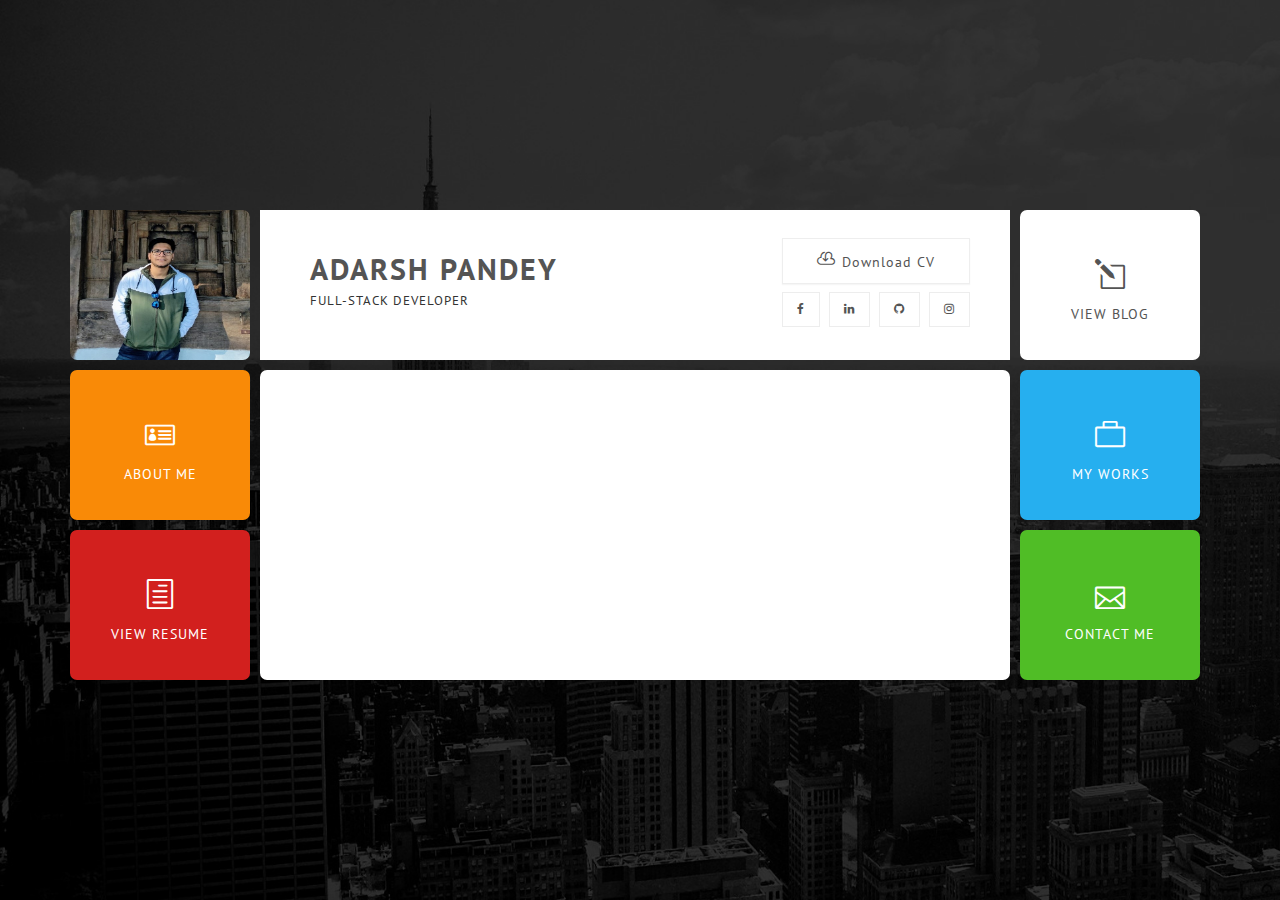
==== index.html @ b4cbb174 "Update index.html" ====
<!DOCTYPE html>
<html lang="en-US">
  <head>
    <meta charset="UTF-8" />
    <meta name="viewport" content="width=device-width, initial-scale=1.0" />
    <title>Adarsh Pandey | Full-Stack Developer</title>
    <link rel="dns-prefetch" href="https://fonts.googleapis.com/" />
    <link rel="dns-prefetch" href="https://s.w.org/" />
    <link
      rel="alternate"
      type="application/rss+xml"
      title="coderpen &raquo; Feed"
      href="feed/index.html"
    />
    <link
      rel="alternate"
      type="application/rss+xml"
      title="coderpen &raquo; Comments Feed"
      href="comments/feed/index.html"
    />
    <link
      rel="alternate"
      type="application/rss+xml"
      title="coderpen &raquo; Adarsh Pandey | Full-Stack Developer Comments Feed"
      href="home/feed/index.html"
    />
    <script type="text/javascript">
      window._wpemojiSettings = {
        baseUrl: "https:\/\/s.w.org\/images\/core\/emoji\/2.3\/72x72\/",
        ext: ".png",
        svgUrl: "https:\/\/s.w.org\/images\/core\/emoji\/2.3\/svg\/",
        svgExt: ".svg",
      };
      !(function (a, b, c) {
        function d(a) {
          var b,
            c,
            d,
            e,
            f = String.fromCharCode;
          if (!k || !k.fillText) return !1;
          switch (
            (k.clearRect(0, 0, j.width, j.height),
            (k.textBaseline = "top"),
            (k.font = "600 32px Arial"),
            a)
          ) {
            case "flag":
              return (
                k.fillText(f(55356, 56826, 55356, 56819), 0, 0),
                (b = j.toDataURL()),
                k.clearRect(0, 0, j.width, j.height),
                k.fillText(f(55356, 56826, 8203, 55356, 56819), 0, 0),
                (c = j.toDataURL()),
                b !== c &&
                  (k.clearRect(0, 0, j.width, j.height),
                  k.fillText(
                    f(
                      55356,
                      57332,
                      56128,
                      56423,
                      56128,
                      56418,
                      56128,
                      56421,
                      56128,
                      56430,
                      56128,
                      56423,
                      56128,
                      56447
                    ),
                    0,
                    0
                  ),
                  (b = j.toDataURL()),
                  k.clearRect(0, 0, j.width, j.height),
                  k.fillText(
                    f(
                      55356,
                      57332,
                      8203,
                      56128,
                      56423,
                      8203,
                      56128,
                      56418,
                      8203,
                      56128,
                      56421,
                      8203,
                      56128,
                      56430,
                      8203,
                      56128,
                      56423,
                      8203,
                      56128,
                      56447
                    ),
                    0,
                    0
                  ),
                  (c = j.toDataURL()),
                  b !== c)
              );
            case "emoji4":
              return (
                k.fillText(f(55358, 56794, 8205, 9794, 65039), 0, 0),
                (d = j.toDataURL()),
                k.clearRect(0, 0, j.width, j.height),
                k.fillText(f(55358, 56794, 8203, 9794, 65039), 0, 0),
                (e = j.toDataURL()),
                d !== e
              );
          }
          return !1;
        }
        function e(a) {
          var c = b.createElement("script");
          (c.src = a),
            (c.defer = c.type = "text/javascript"),
            b.getElementsByTagName("head")[0].appendChild(c);
        }
        var f,
          g,
          h,
          i,
          j = b.createElement("canvas"),
          k = j.getContext && j.getContext("2d");
        for (
          i = Array("flag", "emoji4"),
            c.supports = { everything: !0, everythingExceptFlag: !0 },
            h = 0;
          h < i.length;
          h++
        )
          (c.supports[i[h]] = d(i[h])),
            (c.supports.everything = c.supports.everything && c.supports[i[h]]),
            "flag" !== i[h] &&
              (c.supports.everythingExceptFlag =
                c.supports.everythingExceptFlag && c.supports[i[h]]);
        (c.supports.everythingExceptFlag =
          c.supports.everythingExceptFlag && !c.supports.flag),
          (c.DOMReady = !1),
          (c.readyCallback = function () {
            c.DOMReady = !0;
          }),
          c.supports.everything ||
            ((g = function () {
              c.readyCallback();
            }),
            b.addEventListener
              ? (b.addEventListener("DOMContentLoaded", g, !1),
                a.addEventListener("load", g, !1))
              : (a.attachEvent("onload", g),
                b.attachEvent("onreadystatechange", function () {
                  "complete" === b.readyState && c.readyCallback();
                })),
            (f = c.source || {}),
            f.concatemoji
              ? e(f.concatemoji)
              : f.wpemoji && f.twemoji && (e(f.twemoji), e(f.wpemoji)));
      })(window, document, window._wpemojiSettings);
    </script>
    <style type="text/css">
      img.wp-smiley,
      img.emoji {
        display: inline !important;
        border: none !important;
        box-shadow: none !important;
        height: 1em !important;
        width: 1em !important;
        margin: 0 0.07em !important;
        vertical-align: -0.1em !important;
        background: none !important;
        padding: 0 !important;
        /* Portfolio Section
--------------------------------*/
      }
    </style>
    <link
      rel="stylesheet"
      id="codepeople-loading-page-style-css"
      href="wp-content/plugins/loading-page/css/loading-page2246.css?ver=free-1.0.26"
      type="text/css"
      media="all"
    />
    <link
      rel="stylesheet"
      id="fonts-css"
      href="https://fonts.googleapis.com/css?family=PT+Sans%3A400%2C700"
      type="text/css"
      media="all"
    />
    <link
      rel="stylesheet"
      id="fonts-elegant-css"
      href="wp-content/themes/coderpen/fonts/elegant/styles6c42.css?ver=4.8.7"
      type="text/css"
      media="all"
    />
    <link
      rel="stylesheet"
      id="magnific-popup-css"
      href="wp-content/themes/coderpen/css/magnific-popup6c42.css?ver=4.8.7"
      type="text/css"
      media="all"
    />
    <link
      rel="stylesheet"
      id="owl-theme-css"
      href="wp-content/themes/coderpen/css/owl.theme6c42.css?ver=4.8.7"
      type="text/css"
      media="all"
    />
    <link
      rel="stylesheet"
      id="owl-carousel-css"
      href="wp-content/themes/coderpen/css/owl.carousel6c42.css?ver=4.8.7"
      type="text/css"
      media="all"
    />
    <link
      rel="stylesheet"
      id="bootstrap-css"
      href="wp-content/themes/coderpen/css/bootstrap6c42.css?ver=4.8.7"
      type="text/css"
      media="all"
    />
    <link
      rel="stylesheet"
      id="font-awesome-css"
      href="wp-content/themes/coderpen/css/font-awesome.min6c42.css?ver=4.8.7"
      type="text/css"
      media="all"
    />
    <link
      rel="stylesheet"
      id="main-css"
      href="wp-content/themes/coderpen/css/main6c42.css?ver=4.8.7"
      type="text/css"
      media="all"
    />
    <link
      rel="stylesheet"
      id="selectize-css"
      href="wp-content/themes/coderpen/css/selectize6c42.css?ver=4.8.7"
      type="text/css"
      media="all"
    />
    <link
      rel="stylesheet"
      id="style-css"
      href="wp-content/themes/coderpen/style6c42.css?ver=4.8.7"
      type="text/css"
      media="all"
    />

    <script
      type="text/javascript"
      src="wp-includes/js/jquery/jqueryb8ff.js?ver=1.12.4"
    ></script>
    <script
      type="text/javascript"
      src="wp-includes/js/jquery/jquery-migrate.min330a.js?ver=1.4.1"
    ></script>
    <script
      type="text/javascript"
      src="wp-content/plugins/loading-page/loading-screens/bar/loading-bar2246.js?ver=free-1.0.26"
    ></script>
    <script type="text/javascript">
      /* <![CDATA[ */
      var loading_page_settings = {
        loadingScreen: "1",
        removeInOnLoad: "",
        codeblock: "",
        backgroundColor: "#000000",
        foregroundColor: "#FFFFFF",
        backgroundImage: "",
        additionalSeconds: "0",
        pageEffect: "none",
        backgroundRepeat: "repeat",
        fullscreen: "0",
        graphic: "bar",
        text: "1",
        lp_ls: "0",
        screen_size: "all",
        screen_width: "0",
        deepSearch: "1",
      };
      /* ]]> */
    </script>
    <script
      type="text/javascript"
      src="wp-content/plugins/loading-page/js/loading-page2246.js?ver=free-1.0.26"
    ></script>
    <link rel="https://api.w.org/" href="wp-json/index.html" />
    <link
      rel="EditURI"
      type="application/rsd+xml"
      title="RSD"
      href="xmlrpc0db0.php?rsd"
    />
    <link
      rel="wlwmanifest"
      type="application/wlwmanifest+xml"
      href="wp-includes/wlwmanifest.xml"
    />
    <meta name="generator" content="WordPress 4.8.7" />
    <link rel="canonical" href="index.html" />
    <link rel="shortlink" href="index.html" />
    <link
      rel="alternate"
      type="application/json+oembed"
      href="wp-json/oembed/1.0/embedeaf1.json?url=http%3A%2F%2Fcoderpen.com%2F"
    />
    <link
      rel="alternate"
      type="text/xml+oembed"
      href="wp-json/oembed/1.0/embedf37a?url=http%3A%2F%2Fcoderpen.com%2F&amp;format=xml"
    />
    <link
      rel="apple-touch-icon"
      sizes="180x180"
      href="wp-content/uploads/fbrfg/apple-touch-icon.png"
    />
    <link
      rel="icon"
      type="image/png"
      sizes="32x32"
      href="wp-content/uploads/fbrfg/favicon-32x32.png"
    />
    <link
      rel="icon"
      type="image/png"
      sizes="16x16"
      href="wp-content/uploads/fbrfg/favicon-16x16.png"
    />
    <link rel="manifest" href="wp-content/uploads/fbrfg/manifest.json" />
    <link
      rel="mask-icon"
      href="wp-content/uploads/fbrfg/safari-pinned-tab.svg"
      color="#5bbad5"
    />
    <link rel="shortcut icon" href="wp-content/uploads/fbrfg/favicon.ico" />
    <meta
      name="msapplication-config"
      content="/wp-content/uploads/fbrfg/browserconfig.xml"
    />
    <meta name="theme-color" content="#ffffff" />
    <style type="text/css">
      .recentcomments a {
        display: inline !important;
        padding: 0 !important;
        margin: 0 !important;
      }
    </style>
    <style>
      body {
        visibility: hidden;
      }
    </style>
  </head>
  <body
    class="home page-template page-template-template-home page-template-template-home-php page page-id-84"
    style="background-image: url(wp-content/uploads/2017/09/bg-3.jpg)"
  >
    <!-- Full Front page Area -->
    <div class="page-front container">
      <!-- style this ul element with only grid-boxes and not with flip-menu or masonry-grids. -->
      <ul class="grid-boxes list-unstyled flip-menu row" id="masonry-grids">
        <!-- data-cell to remember order -->
        <li class="grid-item col-md-2" data-cell="1">
          <div class="col-wrap user-pic">
            <img
              src="me-front.jpeg"
              alt="user-pic"
              width="200px"
              height="200px"
            />
          </div>
        </li>
        <li class="grid-item col-md-8" data-cell="2">
          <div class="col-wrap user-short-info">
            <h2 class="head">
              Adarsh Pandey
              <span> Full-Stack Developer </span>
            </h2>

            <div class="float-right">
              <span class="cv-btn">
                <a
                  target="_blank"
                  href="Resume_Adarsh_Pandey.pdf"
                  class="elegant-eleganticons-98"
                  >Download CV</a
                >
              </span>
              <ul class="socials list-unstyled">
                <li>
                  <a
                    target="_blank"
                    href="https://facebook.com/coderpen"
                    class="fa fa-facebook"
                  ></a>
                </li>
                <li>
                  <a
                    target="_blank"
                    href="https://www.linkedin.com/in/adarsh-pandey-136400121/"
                    class="fa fa-linkedin"
                  ></a>
                </li>
                <li>
                  <a
                    target="_blank"
                    href="https://github.com/coderpen-me"
                    class="fa fa-github"
                  ></a>
                </li>
                <li>
                  <a
                    target="_blank"
                    href="https://www.instagram.com/coderpen/"
                    class="fa fa-instagram"
                  ></a>
                </li>
              </ul>
            </div>
          </div>
        </li>
        <li class="grid-item col-md-2" data-cell="3">
          <div class="col-wrap blog-box">
            <a target="_blank" href="blog/" class="elegant-eleganticons-75"
              >View Blog</a
            >
          </div>
        </li>

        <li class="grid-item col-md-2" data-cell="4">
          <div class="col-wrap about-box" style="background-color: #f98a07">
            <a
              href="#about"
              class="elegant-eleganticons-316"
              data-flip-menu="true"
              >About Me</a
            >
          </div>
        </li>
        <li class="grid-item col-md-8" data-cell="5">
          <!-- Featured Posts -->
          <div class="col-wrap featured-post">
            <div id="owl-carousel"></div>

            <!-- End Owl Carousel -->
            <div class="featured-pagination">
              <span class="back elegant-eleganticons-2"></span>
              <span class="next elegant-eleganticons-3"></span>
            </div>
          </div>
        </li>
        <li class="grid-item col-md-2" data-cell="6">
          <div class="col-wrap works-box" style="background-color: #26afef">
            <a
              href="#portfolio"
              class="elegant-eleganticons-328"
              data-flip-menu="true"
              >My Works</a
            >
          </div>
        </li>
        <li class="grid-item col-md-2" data-cell="7">
          <div class="col-wrap resume-box" style="background-color: #d2201e">
            <a
              href="#resume"
              class="elegant-eleganticons-71"
              data-flip-menu="true"
              >View Resume</a
            >
          </div>
        </li>
        <li class="grid-item col-md-2" data-cell="8">
          <div class="col-wrap contact-box" style="background-color: #50bd26">
            <a
              href="#contact"
              class="elegant-eleganticons-110"
              data-flip-menu="true"
              >Contact Me</a
            >
          </div>
        </li>
      </ul>
    </div>
    <!-- End Page-front -->

    <!-- Start Page Contents -->
    <div class="page-contents">
      <div class="about-page inner-pages" id="about">
        <div
          class="short-bio parallax"
          style="
            background-size: cover;
            background-image: url(wp-content/uploads/2017/09/bg-3.jpg);
          "
        >
          <div class="container">
            <div class="row">
              <div class="col-md-12">
                <!-- cause there is only 1 column -->
                <h2 class="title">Hello there!</h2>
                <div class="col-md-6">
                  <img src="me.jpeg" id="picture" class="img-responsive" />
                </div>
                <div class="col-md-6">
                  <p>
                    I'm a software developer and a technology enthusiast
                    currently working at
                    <a href="https://zeta.tech">Zeta (Unicorn 2021)</a> as Software Development
                    Engineer - 1.
                    <br />
                    <br />
                    I have in depth understanding of frontend & backend systems
                    both. Also, working as full stack developer (full time &
                    freelance) in different startup organisations helped me to
                    understand how to build scalable systems for growing & large
                    user base systems. I have experience of in demand
                    technologies like Java, Go, Angular, ReactJS, NodeJs, ExpressJs,
                    MongoDB, MySQL, Javascript, etc. and strong Data structures
                    and Algorithm skills.
                  </p>
                  <br />
                  <ul class="info-boxes row list-unstyled">
                    <li class="col-md-6 col-sm-6 col-xs-12">
                      <!--<span class="top">
                                                                        </span>-->
                      <span class="bottom">
                        <i class="fa fa-briefcase"></i>  Software Developer
                      </span>
                    </li>
                    <li class="col-md-6 col-sm-6 col-xs-12">
                      <!--<span class="top">
                                                                        </span>-->
                      <span class="bottom">
                        <i class="fa fa-map-marker"></i> Bangalore, India
                      </span>
                    </li>
                  </ul>
                </div>
              </div>
            </div>
          </div>
          <!-- End Container -->
        </div>
        <!-- End Short-bio -->

        <div class="container">
          <div class="services">
            <h3 class="title">Tech Stack</h3>
            <ul class="row list-unstyled">
              <li class="col-md-4">
                <h4>
                  <span class="icon fa fa-mouse-pointer"></span>
                  Backend Development
                </h4>
                <p>
                  I work on go, nodejs and expressjs for backend development but
                  open to java based backend systems too.
                </p>
              </li>
              <li class="col-md-4">
                <h4>
                  <span class="icon fa fa-laptop"></span>
                  Databases
                </h4>
                <p>
                  I can provide MySQL, PostgreSQL and Mongodb database solutions
                  to your database needs.
                </p>
              </li>
              <li class="col-md-4">
                <h4>
                  <span class="icon fa fa-globe"></span>
                  System Design
                </h4>
                <p>
                  Although I don't have much experience in system design but working 
                  in startups gave me enough opportunities to work on high level system aspects. 
                  I can help you out in HLD designs too.
                </p>
              </li>
            </ul>
          </div>
          <!-- End Services -->

          <div class="workflow">
            <h3 class="title">My Workflow</h3>
            <ul class="circles list-unstyled" id="workflow-circles">
              <li class="fa fa-lightbulb-o">
                <i>Think</i>
                <span class="arrow elegant-eleganticons-3"></span>
              </li>
              <!-- Think -->
              <li class="fa fa-puzzle-piece">
                <i>Design</i>
                <span class="arrow elegant-eleganticons-3"></span>
              </li>
              <!-- Think -->
              <li class="fa fa-code">
                <i>Code</i>
                <span class="arrow elegant-eleganticons-3"></span>
              </li>
              <!-- Think -->
              <li class="fa fa-flask">
                <i>Test</i>
                <span class="arrow elegant-eleganticons-3"></span>
              </li>
              <!-- Think -->
              <li class="fa fa-rocket">
                <i>Launch</i>
                <span class="arrow elegant-eleganticons-3"></span>
              </li>
              <!-- Think -->
            </ul>
          </div>
        </div>
      </div>
      <!-- End About Page -->

      <!-- Start Resume Page -->
      <div class="resume-page inner-pages" id="resume">
        <div
          class="banner parallax"
          style="background-image: url(wp-content/uploads/2017/09/bg-3.jpg)"
        >
          <h2 class="title">Education and Work Experience</h2>
          <p>
            I'm ambitious and a career-oriented person. I strive to build
            immersive and beautiful digital products through carefully crafted
            code and user-centric design.
          </p>
        </div>
        <div class="container">
          <div class="timeline row">
            <div id="timeline-carousel">
              <div class="col-md-4 item">
                <!-- Ist -->
                <a href="https://zeta.tech">
                  <div class="top">
                    <span class="time">Jun 2021 - present</span>
                    <span class="title">Zeta</span>
                    <span class="rhombus fa fa-briefcase"></span>
                  </div>
                </a>
                <div class="bottom">
                  <p class="info">
                    Software Development Engineer - 1 - Worked on platform engineering products, 
                    api development and other backend systems. Tech stack includes - Go, Kubernetes,
                    Docker, CI/CD custom pipelines products, Postgresql & NodeJs.
                  </p>
                </div>
              </div>
              <div class="col-md-4 item">
                <!-- Ist -->
                <a href="https://geospoc.com">
                  <div class="top">
                    <span class="time">Oct 2020 - Jun 2021</span>
                    <span class="title">GeoSpoc Pvt. Ltd.</span>
                    <span class="rhombus fa fa-briefcase"></span>
                  </div>
                </a>
                <div class="bottom">
                  <p class="info">
                    Software Engineer Full Stack - Worked on API development
                    and backend systems. Tech stack includes - NodeJS,
                    ExpressJs, Typescript, PostgreSql and Angular.
                  </p>
                </div>
              </div>
              <div class="col-md-4 item">
                <!-- Ist -->
                <a href="https://exeliqsolutions.com">
                  <div class="top">
                    <span class="time">Aug 2019 - Aug 2020</span>
                    <span class="title">Exeliq Tech Solutions</span>
                    <span class="rhombus fa fa-briefcase"></span>
                  </div>
                </a>
                <div class="bottom">
                  <p class="info">
                    Full Stack Developer - Developed MEAN Stack website and
                    Website Admin Panel.
                  </p>
                </div>
              </div>
              <div class="col-md-4 item">
                <!-- Ist -->
                <div class="top">
                  <span class="time">Sept 2018 - Dec 2018</span>
                  <span class="title">Omoads</span>
                  <span class="rhombus fa fa-briefcase"></span>
                </div>
                <div class="bottom">
                  <p class="info">
                    Web Developer Intern - My Area of work was to handle mobile
                    responsiveness of django website.
                  </p>
                </div>
              </div>
              <div class="col-md-4 item">
                <!-- Ist -->
                <div class="top">
                  <span class="time">2016 - 2020</span>
                  <span class="title">Ajay Kumar Garg Engineering College</span>
                  <span class="rhombus fa fa-graduation-cap"></span>
                </div>
                <div class="bottom">
                  <p class="info">
                    B.Tech in Electronics and Communication Engineering with a
                    80.03% Aggregate.
                  </p>
                </div>
              </div>
              <div class="col-md-4 item">
                <!-- Ist -->
                <div class="top">
                  <span class="time">2015</span>
                  <span class="title">Kendriya Vidyalaya Raebareli</span>
                  <span class="rhombus fa fa-graduation-cap"></span>
                </div>
                <div class="bottom">
                  <p class="info">
                    Intermediate from Kendriya Vidyalaya Raebareli, with 77.9%
                    marks
                  </p>
                </div>
              </div>
              <div class="col-md-4 item">
                <!-- Ist -->
                <div class="top">
                  <span class="time">2014</span>
                  <span class="title">'O' Level</span>
                  <span class="rhombus fa fa-graduation-cap"></span>
                </div>
                <div class="bottom">
                  <p class="info">'O' level from AISECT-IGNOU with A+ Grade</p>
                </div>
              </div>
            </div>
            <!-- End Timeline Carousel -->
          </div>
          <!-- End Timeline -->

          <!-- Skills -->
          <div class="skills">
            <h3 class="title">Skills</h3>
            <div class="row">
              <style scoped>
                .resume-page
                  .skills
                  .skill-type-1
                  ul.labels
                  > li:nth-child(1):before {
                  background: #fd8709;
                }

                .resume-page
                  .skills
                  .skill-type-1
                  ul.labels
                  > li:nth-child(2):before {
                  background: #6a2291;
                }

                .resume-page
                  .skills
                  .skill-type-1
                  ul.labels
                  > li:nth-child(3):before {
                  background: #ed2f00;
                }
              </style>
              <script>
                var colors = ["#fd8709", "#6a2291", "#ed2f00"];
              </script>
              <div class="col-md-4 skill-type-1">
                <div class="row">
                  <!--<ul class="labels col-md-4 list-unstyled">
                                <li>Programming (95%)</li><li>Graphic Designing (90%)</li><li>Video Editing (86%)</li>  
                                </ul> -->
                  <div id="circular-skills" class="circular-skills col-md-12">
                    <!-- To add more skills , provide more span's -->
                    <span data-percent="60" data-skills-color="#fd8709"
                      >Frontend Development</span
                    >
                    <span data-percent="70" data-skills-color="#6a2291"
                      >System design</span
                    >
                    <span data-percent="80" data-skills-color="#ed2f00"
                      >Competitive Programming</span
                    >
                    <span data-percent="100" data-skills-color="#6a2291"
                      >Backend Development</span
                    >
                  </div>
                </div>
                <!-- End Inner Row -->
              </div>
              <div class="col-md-8 skill-type-2">
                <ul class="list-group row">
                  <li class="list-group-item col-md-6">
                    <div style="width: 100%; background-color: #333333">
                      C, C++
                      <span>100%</span>
                    </div>
                  </li>
                  <li class="list-group-item col-md-6">
                    <div style="width: 70%; background-color: #333333">
                      Python
                      <span>70%</span>
                    </div>
                  </li>
                  <li class="list-group-item col-md-6">
                    <div style="width: 90%; background-color: #333333">
                      Javascript
                      <span>90%</span>
                    </div>
                  </li>
                  <li class="list-group-item col-md-6">
                    <div style="width: 70%; background-color: #333333">
                      Java
                      <span>70%</span>
                    </div>
                  </li>
                  <li class="list-group-item col-md-6">
                    <div style="width: 80%; background-color: #333333">
                      Go
                      <span>80%</span>
                    </div>
                  </li>
                  <li class="list-group-item col-md-6">
                    <div style="width: 90%; background-color: #333333">
                      SQL
                      <span>90%</span>
                    </div>
                  </li>
                  <li class="list-group-item col-md-6">
                    <div style="width: 90%; background-color: #333333">
                      MongoDB
                      <span>90%</span>
                    </div>
                  </li>
                  <li class="list-group-item col-md-6">
                    <div style="width: 90%; background-color: #333333">
                      HTML | CSS
                      <span>90%</span>
                    </div>
                  </li>
                  <li class="list-group-item col-md-6">
                    <div style="width: 90%; background-color: #333333">
                      Bootstrap
                      <span>90%</span>
                    </div>
                  </li>
                  <li class="list-group-item col-md-6">
                    <div style="width: 80%; background-color: #333333">
                      React
                      <span>80%</span>
                    </div>
                  </li>
                  <li class="list-group-item col-md-6">
                    <div style="width: 90%; background-color: #333333">
                      Node.js
                      <span>90%</span>
                    </div>
                  </li>
                  <li class="list-group-item col-md-6">
                    <div style="width: 90%; background-color: #333333">
                      Angular
                      <span>90%</span>
                    </div>
                  </li>
                  <li class="list-group-item col-md-6">
                    <div style="width: 70%; background-color: #333333">
                      Distributed Systems
                      <span>70%</span>
                    </div>
                  </li>
                  <li class="list-group-item col-md-6">
                    <div style="width: 70%; background-color: #333333">
                      AWS
                      <span>70%</span>
                    </div>
                  </li>

                  <li class="list-group-item col-md-6">
                    <div style="width: 80%; background-color: #333333">
                      API development
                      <span>80%</span>
                    </div>
                  </li>
                </ul>
              </div>
            </div>
            <!-- End Row -->
          </div>
          <!-- End Skills -->
        </div>
        <!-- End Container -->
      </div>
      <!-- End Resume page -->
      <div class="portfolio-page inner-pages" id="portfolio">
        <div
          class="banner parallax"
          style="
            background-image: url(https://web.archive.org/web/20180807141845im_/https://chcepe.com/wp-content/uploads/2017/09/bg-3.jpg);
          "
        >
          <h2 class="title">Portfolio</h2>
          <p>
            I have maintained, developed and launched multiple projects from
            scratch, carrying the development of its' back-end and front-end
            design.
          </p>
        </div>
        <div id="portfolio-nums" data-nums="3"></div>
        <div class="container">
          <ul class="row filter-nav list-unstyled" id="filter-nav">
            <li class="filter-current"><a href="#" data-filter="*">All</a></li>
            <li><a href="#" data-filter=".category-1"> Web Applications</a></li>
            <li><a href="#" data-filter=".category-5"> Backend</a></li>
            <li><a href="#" data-filter=".category-2"> Image Processing</a></li>
            <li><a href="#" data-filter=".category-3"> Deep Learning</a></li>

            <li>
              <a href="#" data-filter=".category-4"> UI/UX</a>
            </li>
          </ul>

          <ul class="row filter-port list-unstyled" id="filter-port">
            <li class="item col-md-4 col-sm-6 category-1">
              <figure>
                <img
                  width="358"
                  height="240"
                  src="https://coderpen.in/drive/wl/?id=2PxdDyU9pUyd5ULSkhULOdUrJwA6COr3"
                  class="attachment-portfolio_thumb size-portfolio_thumb wp-post-image"
                  alt=""
                />
                <div class="overlay">
                  <a
                    href="https://github.com/coderpen-me/react-weekly-event-app"
                    class="elegant-eleganticons-137 btn"
                    rel="external"
                    target="_blank"
                  ></a>
                </div>
                <figcaption class="caption">
                  <h3>React Weekly Event Calendar</h3>
                  <h5 class="text-center">
                    ReactJS | NodeJS | Google Calendar API
                  </h5>
                </figcaption>
              </figure>
            </li>

            <li class="item col-md-4 col-sm-6 category-1">
              <figure>
                <img
                  width="358"
                  height="240"
                  src="https://coderpen.in/drive/wl/?id=57yyHQaaOxeY20XH9gYlSBXUubZQCbaq"
                  class="attachment-portfolio_thumb size-portfolio_thumb wp-post-image"
                  alt=""
                />
                <div class="overlay">
                  <a
                    href="https://movie-app.coderpen.in/"
                    class="elegant-eleganticons-137 btn"
                    rel="external"
                    target="_blank"
                  ></a>
                </div>
                <figcaption class="caption">
                  <h3>Movie Search App</h3>
                  <h5 class="text-center">ReactJs | NodeJs</h5>
                </figcaption>
              </figure>
            </li>

            <li class="item col-md-4 col-sm-6 category-1">
              <figure>
                <img
                  width="358"
                  height="240"
                  src="https://archive.org/download/exeliq/exeliq.jpg"
                  class="attachment-portfolio_thumb size-portfolio_thumb wp-post-image"
                  alt=""
                />
                <div class="overlay">
                  <a
                    href="https://exeliqsolutions.com/"
                    class="elegant-eleganticons-137 btn"
                    rel="external"
                    target="_blank"
                  ></a>
                </div>
                <figcaption class="caption">
                  <h3>Exeliq Tech Solutions</h3>
                  <h5 class="text-center">
                    MongoDB | Express.Js | Angular | Node.Js
                  </h5>
                </figcaption>
              </figure>
            </li>

            <li class="item col-md-4 col-sm-6 category-1">
              <figure>
                <img
                  width="358"
                  height="240"
                  src="https://archive.org/download/onelap/onelap.jpg"
                  class="attachment-portfolio_thumb size-portfolio_thumb wp-post-image"
                  alt=""
                />
                <div class="overlay">
                  <a
                    href="https://onelap.herokuapp.com/"
                    class="elegant-eleganticons-137 btn"
                    rel="external"
                    target="_blank"
                  ></a>
                </div>
                <figcaption class="caption">
                  <h3>Onelap</h3>
                  <h5 class="text-center">Angular | Node.Js | BootStrap</h5>
                </figcaption>
              </figure>
            </li>

            <li class="item col-md-4 col-sm-6 category-1">
              <figure>
                <img
                  width="358"
                  height="240"
                  src="https://archive.org/download/akgec/akgec.jpg"
                  class="attachment-portfolio_thumb size-portfolio_thumb wp-post-image"
                  alt=""
                />
                <div class="overlay">
                  <a
                    href="https://akgecrobotics.com"
                    class="elegant-eleganticons-137 btn"
                    rel="external"
                    target="_blank"
                  ></a>
                </div>
                <figcaption class="caption">
                  <h3>AKGEC Robotics</h3>
                  <h5 class="text-center">BootStrap | HTML | CSS | PHP</h5>
                </figcaption>
              </figure>
            </li>

            <li class="item col-md-4 col-sm-6 category-1">
              <figure>
                <img
                  width="358"
                  height="240"
                  src="https://ia601504.us.archive.org/2/items/omo_20191105/omo.jpg"
                  class="attachment-portfolio_thumb size-portfolio_thumb wp-post-image"
                  alt=""
                />
                <div class="overlay">
                  <a
                    href="https://omoads-front.herokuapp.com/"
                    class="elegant-eleganticons-137 btn"
                    rel="external"
                    target="_blank"
                  ></a>
                </div>
                <figcaption class="caption">
                  <h3>Omoads</h3>
                  <h5 class="text-center">HTML | CSS | BootStrap | Django</h5>
                </figcaption>
              </figure>
            </li>

            <li class="item col-md-4 col-sm-6 category-1">
              <figure>
                <img
                  width="358"
                  height="240"
                  src="https://ia601409.us.archive.org/6/items/fablab_201911/fablab.jpg"
                  class="attachment-portfolio_thumb size-portfolio_thumb wp-post-image"
                  alt=""
                />
                <div class="overlay">
                  <a
                    href="https://akgecrobotics.com/fablab/"
                    class="elegant-eleganticons-137 btn"
                    rel="external"
                    target="_blank"
                  ></a>
                </div>
                <figcaption class="caption">
                  <h3>FabLab Inventory Software</h3>
                  <h5 class="text-center">
                    MySQL | PHP | HTML | CSS | BootStrap
                  </h5>
                </figcaption>
              </figure>
            </li>

            <li class="item col-md-4 col-sm-6 category-5">
              <figure>
                <img
                  width="358"
                  height="240"
                  src="https://coderpen.in/drive/wl/?id=YkDZD4LH6NIDcO8vEwrLc2UgQcA0mOQD"
                  class="attachment-portfolio_thumb size-portfolio_thumb wp-post-image"
                  alt=""
                />
                <div class="overlay">
                  <a
                    href="https://github.com/coderpen-me/Bus-Booking-Back-End"
                    class="elegant-eleganticons-137 btn"
                    rel="external"
                    target="_blank"
                  ></a>
                </div>
                <figcaption class="caption">
                  <h3>Bus booking backend API system</h3>
                  <h5 class="text-center">
                    NodeJs | ExpressJs | MongoDB | AWS
                  </h5>
                </figcaption>
              </figure>
            </li>

            <li class="item col-md-4 col-sm-6 category-2">
              <figure>
                <img
                  width="358"
                  height="240"
                  src="https://ia601509.us.archive.org/15/items/line_20191105/line.jpg"
                  class="attachment-portfolio_thumb size-portfolio_thumb wp-post-image"
                  alt=""
                />
                <div class="overlay">
                  <a
                    href="https://github.com/coderpen-me/Image-Processing/tree/master/Line-Detection"
                    class="elegant-eleganticons-137 btn"
                    rel="external"
                    target="_blank"
                  ></a>
                </div>
                <figcaption class="caption">
                  <h3>OpenCV Line Follower</h3>
                  <h5 class="text-center">
                    Image Processing | Python | OpenCV | Detects lines, its
                    curves, angles
                  </h5>
                </figcaption>
              </figure>
            </li>

            <li class="item col-md-4 col-sm-6 category-2">
              <figure>
                <img
                  width="358"
                  height="240"
                  src="https://archive.org/download/objectdetect/objectdetect.jpg"
                  class="attachment-portfolio_thumb size-portfolio_thumb wp-post-image"
                  alt=""
                />
                <div class="overlay">
                  <a
                    href="https://github.com/coderpen-me/Image-Processing/blob/master/Robocon2018pi.py"
                    class="elegant-eleganticons-137 btn"
                    rel="external"
                    target="_blank"
                  ></a>
                </div>
                <figcaption class="caption">
                  <h3>Autonomous Object Detection</h3>
                  <h5 class="text-center">
                    Robocon 2018 | OpenCV | Python | Embedded Systems
                  </h5>
                </figcaption>
              </figure>
            </li>

            <li class="item col-md-4 col-sm-6 category-2 category-3">
              <figure>
                <img
                  width="358"
                  height="240"
                  src="https://archive.org/download/map_20191105/map.jpg"
                  class="attachment-portfolio_thumb size-portfolio_thumb wp-post-image"
                  alt=""
                />
                <div class="overlay">
                  <a
                    href="https://github.com/coderpen-me/face-recognition-dlib"
                    class="elegant-eleganticons-137 btn"
                    rel="external"
                    target="_blank"
                  ></a>
                </div>
                <figcaption class="caption">
                  <h3>Video Surveillance for Delhi Police</h3>
                  <h5 class="text-center">
                    DLib Deep Learning | OpenCV | AWS - EC2 | Python | Embedded
                    Systems
                  </h5>
                </figcaption>
              </figure>
            </li>

            <li class="item col-md-4 col-sm-6 category-3">
              <figure>
                <img
                  width="358"
                  height="240"
                  src="wp-content/uploads/2017/09/regression.jpg"
                  alt=""
                />
                <div class="overlay">
                  <a
                    href="https://github.com/coderpen-me/Machine-Learning-/blob/master/Python/linear%20regression.py"
                    class="elegant-eleganticons-137 btn"
                    rel="external"
                    target="_blank"
                  ></a>
                </div>
                <figcaption class="caption">
                  <h3>Linear Regression - ML</h3>
                  <h5 class="text-center">Python | Basic Statistics</h5>
                </figcaption>
              </figure>
            </li>

            <li class="item col-md-4 col-sm-6 category-4">
              <figure>
                <img
                  width="358"
                  height="240"
                  src="wp-content/uploads/2017/09/services.jpg"
                  alt=""
                />
                <div class="overlay">
                  <a
                    href="https://xd.adobe.com/view/43816853-fa03-4cda-75ba-738cc5afd86a-35b0/"
                    class="elegant-eleganticons-137 btn"
                    rel="external"
                    target="_blank"
                  ></a>
                </div>
                <figcaption class="caption">
                  <h3>Service Page - XD</h3>
                  <h5 class="text-center">Adobe XD</h5>
                </figcaption>
              </figure>
            </li>

            <li class="item col-md-4 col-sm-6 category-4">
              <figure>
                <img
                  width="358"
                  height="240"
                  src="wp-content/uploads/2017/09/resume.jpg"
                  alt=""
                />
                <div class="overlay">
                  <a
                    href="resume.pdf"
                    class="elegant-eleganticons-137 btn"
                    rel="external"
                    target="_blank"
                  ></a>
                </div>
                <figcaption class="caption">
                  <h3>Resume</h3>
                  <h5 class="text-center">Adobe Illustrator</h5>
                </figcaption>
              </figure>
            </li>
          </ul>
          <ul id="portfolio_iso_pages" class="row filter-nav"></ul>
          <!-- End Portfolio Showcase -->
        </div>
        <!-- End Container -->
      </div>
      <!-- End Portfolio Page -->
      <div class="contact-page inner-pages" id="contact">
        <div
          class="banner parallax"
          style="background-image: url(wp-content/uploads/2017/09/bg-3.jpg)"
        >
          <h2 class="title">Contact Me</h2>
          <p>
            I'm currently accepting new projects and would love to hear about
            yours. Please take a few minutes to tell me about it.
          </p>
        </div>
        <div class="container">
          <div class="row form-wrap">
            <!-- Contact Form -->
            <div class="col-md-6 cform">
              <h3 class="title">Get In Touch</h3>
              <form
                id="contact-form"
                method="post"
                name="contact-form"
                action="https://coderpen.in/email.php"
              >
                <div class="inputs">
                  <label for="cform-name"
                    >Name
                    <em>*</em>
                  </label>
                  <input type="text" id="cform-name" name="name" />
                </div>
                <div class="inputs">
                  <label for="cform-email"
                    >Email
                    <em>*</em>
                  </label>
                  <input type="email" id="cform-email" name="email" />
                </div>
                <div class="inputs">
                  <label for="cform-subject">Subject</label>
                  <input type="text" id="cform-subject" name="subject" />
                </div>
                <div class="inputs">
                  <label for="cform-message"
                    >Message
                    <em>*</em>
                  </label>
                  <textarea
                    id="cform-message"
                    name="message"
                    cols="50"
                    rows="5"
                  ></textarea>
                </div>
                <div class="inputs">
                  <input
                    type="submit"
                    class="contact-submit"
                    id="cform-submit"
                    value="SEND"
                  />
                </div>
                <!-- <span class="entypo-cancel form-error">Oops! Something wrong with the server.</span> -->
              </form>
            </div>
            <!-- Contact Address -->
            <div class="col-md-6 caddress">
              <h3 class="title">Other Details</h3>
              <div class="details">
                <p class="elegant-eleganticons-238">+91 965 034 7492</p>
                <p class="elegant-eleganticons-110">
                  adarshpandey@coderpen(dot)in
                </p>
                <p class="elegant-eleganticons-132">Delhi, India</p>
              </div>
              <ul class="socials list-unstyled">
                <li>
                  <a
                    target="_blank"
                    href="https://facebook.com/coderpen"
                    class="fa fa-facebook"
                  ></a>
                </li>
                <li>
                  <a
                    target="_blank"
                    href="https://www.linkedin.com/in/adarsh-pandey-136400121/"
                    class="fa fa-linkedin"
                  ></a>
                </li>
                <li>
                  <a
                    target="_blank"
                    href="https://github.com/coderpen-me"
                    class="fa fa-github"
                  ></a>
                </li>
                <li>
                  <a
                    target="_blank"
                    href="https://www.instagram.com/coderpen/"
                    class="fa fa-instagram"
                  ></a>
                </li>
              </ul>
            </div>
            <!-- End CAddress -->
          </div>
          <!-- End Row Wrap -->
        </div>
        <!-- End Container -->
      </div>
      <!-- End Contact Page -->
    </div>

    <nav id="inner-nav" class="inner-nav">
      <ul class="container inside-wrap list-unstyled">
        <li class="elegant-eleganticons-64 menu-btn">
          <ul class="menu-content list-unstyled">
            <li>
              <a target="_blank" href="#about">About</a>
            </li>
            <li>
              <a target="_blank" href="#resume">Resume</a>
            </li>
            <li>
              <a target="_blank" href="#portfolio">Portfolio</a>
            </li>
            <li>
              <a target="_blank" href="#contact">Contact</a>
            </li>
          </ul>
        </li>
        <li class="elegant-eleganticons-44 close-btn"></li>
      </ul>
    </nav>
    <!-- End Page Contents -->
    <script
      type="text/javascript"
      src="wp-includes/js/wp-embed.min6c42.js?ver=4.8.7"
    ></script>
    <script
      type="text/javascript"
      src="wp-content/themes/coderpen/js/modernizr.custom6c42.js?ver=4.8.7"
    ></script>
    <script
      type="text/javascript"
      src="wp-content/themes/coderpen/js/snap.svg-min6c42.js?ver=4.8.7"
    ></script>
    <script
      type="text/javascript"
      src="wp-content/themes/coderpen/js/debounce6c42.js?ver=4.8.7"
    ></script>
    <script
      type="text/javascript"
      src="wp-content/themes/coderpen/js/fastclick.min6c42.js?ver=4.8.7"
    ></script>
    <script
      type="text/javascript"
      src="wp-content/themes/coderpen/js/masonry.pkgd.min6c42.js?ver=4.8.7"
    ></script>
    <script
      type="text/javascript"
      src="wp-content/themes/coderpen/js/jquery.isotope.min6c42.js?ver=4.8.7"
    ></script>
    <script
      type="text/javascript"
      src="wp-content/themes/coderpen/js/magnific-popup.min6c42.js?ver=4.8.7"
    ></script>
    <script
      type="text/javascript"
      src="wp-content/themes/coderpen/js/jquery.validate.min6c42.js?ver=4.8.7"
    ></script>
    <script
      type="text/javascript"
      src="wp-content/themes/coderpen/js/jquery.placeholder.min6c42.js?ver=4.8.7"
    ></script>
    <script
      type="text/javascript"
      src="wp-content/themes/coderpen/js/owl.carousel.min6c42.js?ver=4.8.7"
    ></script>
    <script
      type="text/javascript"
      src="wp-content/themes/coderpen/js/skills6c42.js?ver=4.8.7"
    ></script>
    <script
      type="text/javascript"
      src="wp-content/themes/coderpen/js/jquery.smooth-scroll.min6c42.js?ver=4.8.7"
    ></script>
    <script
      type="text/javascript"
      src="wp-content/themes/coderpen/js/jquery.keyframes.min6c42.js?ver=4.8.7"
    ></script>
    <script
      type="text/javascript"
      src="wp-content/themes/coderpen/js/flip6c42.js?ver=4.8.7"
    ></script>
    <script
      type="text/javascript"
      src="wp-content/themes/coderpen/js/collapse6c42.js?ver=4.8.7"
    ></script>
    <script
      type="text/javascript"
      src="wp-content/themes/coderpen/js/selectize.min6c42.js?ver=4.8.7"
    ></script>
    <script
      type="text/javascript"
      src="wp-content/themes/coderpen/js/custom6c42.js?ver=4.8.7"
    ></script>
    <script>
      window.onload = function () {
        document.onselectstart = function () {
          return false;
        }; // ie
      };
    </script>
  </body>
</html>
---- wp-content/plugins/loading-page/css/loading-page2246.css ----
.lazy-load{display:none;}
#loadin_page_codeBlock{
    position: fixed;
    left: 0;
    right: 0;
	top: 5px;
    margin-left: auto;
    margin-right: auto;
    text-align: center;
	z-index:999999;
	display:none;
}
---- wp-content/themes/coderpen/fonts/elegant/styles6c42.css ----
@charset "UTF-8";

@font-face {
  font-family: "elegant";
  src:url("fonts/elegant.eot");
  src:url("fonts/elegantd41d.eot?#iefix") format("embedded-opentype"),
    url("fonts/elegant.woff") format("woff"),
    url("fonts/elegant.ttf") format("truetype"),
    url("fonts/elegant.svg#elegant") format("svg");
  font-weight: normal;
  font-style: normal;

}

[data-icon]:before {
  font-family: "elegant" !important;
  content: attr(data-icon);
  font-style: normal !important;
  font-weight: normal !important;
  font-variant: normal !important;
  text-transform: none !important;
  speak: none;
  line-height: 1;
  -webkit-font-smoothing: antialiased;
  -moz-osx-font-smoothing: grayscale;
}

[class^="elegant-"]:before,
[class*=" elegant-"]:before {
  font-family: "elegant" !important;
  font-style: normal !important;
  font-weight: normal !important;
  font-variant: normal !important;
  text-transform: none !important;
  speak: none;
  line-height: 1;
  -webkit-font-smoothing: antialiased;
  -moz-osx-font-smoothing: grayscale;
}

.elegant-eleganticons:before {
  content: "a";
}
.elegant-eleganticons-1:before {
  content: "b";
}
.elegant-eleganticons-2:before {
  content: "c";
}
.elegant-eleganticons-3:before {
  content: "d";
}
.elegant-eleganticons-4:before {
  content: "e";
}
.elegant-eleganticons-5:before {
  content: "f";
}
.elegant-eleganticons-6:before {
  content: "g";
}
.elegant-eleganticons-7:before {
  content: "h";
}
.elegant-eleganticons-8:before {
  content: "i";
}
.elegant-eleganticons-9:before {
  content: "j";
}
.elegant-eleganticons-10:before {
  content: "k";
}
.elegant-eleganticons-11:before {
  content: "l";
}
.elegant-eleganticons-12:before {
  content: "m";
}
.elegant-eleganticons-13:before {
  content: "n";
}
.elegant-eleganticons-14:before {
  content: "o";
}
.elegant-eleganticons-15:before {
  content: "p";
}
.elegant-eleganticons-16:before {
  content: "q";
}
.elegant-eleganticons-17:before {
  content: "r";
}
.elegant-eleganticons-18:before {
  content: "s";
}
.elegant-eleganticons-19:before {
  content: "t";
}
.elegant-eleganticons-20:before {
  content: "u";
}
.elegant-eleganticons-21:before {
  content: "v";
}
.elegant-eleganticons-22:before {
  content: "w";
}
.elegant-eleganticons-23:before {
  content: "x";
}
.elegant-eleganticons-24:before {
  content: "y";
}
.elegant-eleganticons-25:before {
  content: "z";
}
.elegant-eleganticons-26:before {
  content: "A";
}
.elegant-eleganticons-27:before {
  content: "B";
}
.elegant-eleganticons-28:before {
  content: "C";
}
.elegant-eleganticons-29:before {
  content: "D";
}
.elegant-eleganticons-30:before {
  content: "E";
}
.elegant-eleganticons-31:before {
  content: "F";
}
.elegant-eleganticons-32:before {
  content: "G";
}
.elegant-eleganticons-33:before {
  content: "H";
}
.elegant-eleganticons-34:before {
  content: "I";
}
.elegant-eleganticons-35:before {
  content: "J";
}
.elegant-eleganticons-36:before {
  content: "K";
}
.elegant-eleganticons-37:before {
  content: "L";
}
.elegant-eleganticons-38:before {
  content: "M";
}
.elegant-eleganticons-39:before {
  content: "N";
}
.elegant-eleganticons-40:before {
  content: "O";
}
.elegant-eleganticons-41:before {
  content: "P";
}
.elegant-eleganticons-42:before {
  content: "Q";
}
.elegant-eleganticons-43:before {
  content: "R";
}
.elegant-eleganticons-44:before {
  content: "S";
}
.elegant-eleganticons-45:before {
  content: "T";
}
.elegant-eleganticons-46:before {
  content: "U";
}
.elegant-eleganticons-47:before {
  content: "V";
}
.elegant-eleganticons-48:before {
  content: "W";
}
.elegant-eleganticons-49:before {
  content: "X";
}
.elegant-eleganticons-50:before {
  content: "Y";
}
.elegant-eleganticons-51:before {
  content: "Z";
}
.elegant-eleganticons-52:before {
  content: "0";
}
.elegant-eleganticons-53:before {
  content: "1";
}
.elegant-eleganticons-54:before {
  content: "2";
}
.elegant-eleganticons-55:before {
  content: "3";
}
.elegant-eleganticons-56:before {
  content: "4";
}
.elegant-eleganticons-57:before {
  content: "5";
}
.elegant-eleganticons-58:before {
  content: "6";
}
.elegant-eleganticons-59:before {
  content: "7";
}
.elegant-eleganticons-60:before {
  content: "8";
}
.elegant-eleganticons-61:before {
  content: "9";
}
.elegant-eleganticons-62:before {
  content: "!";
}
.elegant-eleganticons-63:before {
  content: "\"";
}
.elegant-eleganticons-64:before {
  content: "#";
}
.elegant-eleganticons-65:before {
  content: "$";
}
.elegant-eleganticons-66:before {
  content: "%";
}
.elegant-eleganticons-67:before {
  content: "&";
}
.elegant-eleganticons-68:before {
  content: "'";
}
.elegant-eleganticons-69:before {
  content: "(";
}
.elegant-eleganticons-70:before {
  content: ")";
}
.elegant-eleganticons-71:before {
  content: "*";
}
.elegant-eleganticons-72:before {
  content: "+";
}
.elegant-eleganticons-73:before {
  content: ",";
}
.elegant-eleganticons-74:before {
  content: "-";
}
.elegant-eleganticons-75:before {
  content: ".";
}
.elegant-eleganticons-76:before {
  content: "/";
}
.elegant-eleganticons-77:before {
  content: ":";
}
.elegant-eleganticons-78:before {
  content: ";";
}
.elegant-eleganticons-79:before {
  content: "<";
}
.elegant-eleganticons-80:before {
  content: "=";
}
.elegant-eleganticons-81:before {
  content: ">";
}
.elegant-eleganticons-82:before {
  content: "?";
}
.elegant-eleganticons-83:before {
  content: "@";
}
.elegant-eleganticons-84:before {
  content: "[";
}
.elegant-eleganticons-85:before {
  content: "]";
}
.elegant-eleganticons-86:before {
  content: "^";
}
.elegant-eleganticons-87:before {
  content: "_";
}
.elegant-eleganticons-88:before {
  content: "`";
}
.elegant-eleganticons-89:before {
  content: "{";
}
.elegant-eleganticons-90:before {
  content: "|";
}
.elegant-eleganticons-91:before {
  content: "}";
}
.elegant-eleganticons-92:before {
  content: "~";
}
.elegant-eleganticons-93:before {
  content: "\";
}
.elegant-eleganticons-94:before {
  content: "\e000";
}
.elegant-eleganticons-95:before {
  content: "\e001";
}
.elegant-eleganticons-96:before {
  content: "\e002";
}
.elegant-eleganticons-97:before {
  content: "\e003";
}
.elegant-eleganticons-98:before {
  content: "\e004";
}
.elegant-eleganticons-99:before {
  content: "\e005";
}
.elegant-eleganticons-100:before {
  content: "\e006";
}
.elegant-eleganticons-101:before {
  content: "\e007";
}
.elegant-eleganticons-102:before {
  content: "\e008";
}
.elegant-eleganticons-103:before {
  content: "\e009";
}
.elegant-eleganticons-104:before {
  content: "\e00a";
}
.elegant-eleganticons-105:before {
  content: "\e00b";
}
.elegant-eleganticons-106:before {
  content: "\e00c";
}
.elegant-eleganticons-107:before {
  content: "\e00d";
}
.elegant-eleganticons-108:before {
  content: "\e00e";
}
.elegant-eleganticons-109:before {
  content: "\e00f";
}
.elegant-eleganticons-110:before {
  content: "\e010";
}
.elegant-eleganticons-111:before {
  content: "\e011";
}
.elegant-eleganticons-112:before {
  content: "\e012";
}
.elegant-eleganticons-113:before {
  content: "\e013";
}
.elegant-eleganticons-114:before {
  content: "\e014";
}
.elegant-eleganticons-115:before {
  content: "\e015";
}
.elegant-eleganticons-116:before {
  content: "\e016";
}
.elegant-eleganticons-117:before {
  content: "\e017";
}
.elegant-eleganticons-118:before {
  content: "\e018";
}
.elegant-eleganticons-119:before {
  content: "\e019";
}
.elegant-eleganticons-120:before {
  content: "\e01a";
}
.elegant-eleganticons-121:before {
  content: "\e01b";
}
.elegant-eleganticons-122:before {
  content: "\e01c";
}
.elegant-eleganticons-123:before {
  content: "\e01d";
}
.elegant-eleganticons-124:before {
  content: "\e01e";
}
.elegant-eleganticons-125:before {
  content: "\e01f";
}
.elegant-eleganticons-126:before {
  content: "\e020";
}
.elegant-eleganticons-127:before {
  content: "\e021";
}
.elegant-eleganticons-128:before {
  content: "\e022";
}
.elegant-eleganticons-129:before {
  content: "\e023";
}
.elegant-eleganticons-130:before {
  content: "\e024";
}
.elegant-eleganticons-131:before {
  content: "\e025";
}
.elegant-eleganticons-132:before {
  content: "\e026";
}
.elegant-eleganticons-133:before {
  content: "\e027";
}
.elegant-eleganticons-134:before {
  content: "\e028";
}
.elegant-eleganticons-135:before {
  content: "\e029";
}
.elegant-eleganticons-136:before {
  content: "\e02a";
}
.elegant-eleganticons-137:before {
  content: "\e02b";
}
.elegant-eleganticons-138:before {
  content: "\e02c";
}
.elegant-eleganticons-139:before {
  content: "\e02d";
}
.elegant-eleganticons-140:before {
  content: "\e02e";
}
.elegant-eleganticons-141:before {
  content: "\e02f";
}
.elegant-eleganticons-142:before {
  content: "\e030";
}
.elegant-eleganticons-143:before {
  content: "\e031";
}
.elegant-eleganticons-144:before {
  content: "\e032";
}
.elegant-eleganticons-145:before {
  content: "\e033";
}
.elegant-eleganticons-146:before {
  content: "\e034";
}
.elegant-eleganticons-147:before {
  content: "\e035";
}
.elegant-eleganticons-148:before {
  content: "\e036";
}
.elegant-eleganticons-149:before {
  content: "\e037";
}
.elegant-eleganticons-150:before {
  content: "\e038";
}
.elegant-eleganticons-151:before {
  content: "\e039";
}
.elegant-eleganticons-152:before {
  content: "\e03a";
}
.elegant-eleganticons-153:before {
  content: "\e03b";
}
.elegant-eleganticons-154:before {
  content: "\e03c";
}
.elegant-eleganticons-155:before {
  content: "\e03d";
}
.elegant-eleganticons-156:before {
  content: "\e03e";
}
.elegant-eleganticons-157:before {
  content: "\e03f";
}
.elegant-eleganticons-158:before {
  content: "\e040";
}
.elegant-eleganticons-159:before {
  content: "\e041";
}
.elegant-eleganticons-160:before {
  content: "\e042";
}
.elegant-eleganticons-161:before {
  content: "\e043";
}
.elegant-eleganticons-162:before {
  content: "\e044";
}
.elegant-eleganticons-163:before {
  content: "\e045";
}
.elegant-eleganticons-164:before {
  content: "\e046";
}
.elegant-eleganticons-165:before {
  content: "\e047";
}
.elegant-eleganticons-166:before {
  content: "\e048";
}
.elegant-eleganticons-167:before {
  content: "\e049";
}
.elegant-eleganticons-168:before {
  content: "\e04a";
}
.elegant-eleganticons-169:before {
  content: "\e04b";
}
.elegant-eleganticons-170:before {
  content: "\e04c";
}
.elegant-eleganticons-171:before {
  content: "\e04d";
}
.elegant-eleganticons-172:before {
  content: "\e04e";
}
.elegant-eleganticons-173:before {
  content: "\e04f";
}
.elegant-eleganticons-174:before {
  content: "\e050";
}
.elegant-eleganticons-175:before {
  content: "\e051";
}
.elegant-eleganticons-176:before {
  content: "\e052";
}
.elegant-eleganticons-177:before {
  content: "\e053";
}
.elegant-eleganticons-178:before {
  content: "\e054";
}
.elegant-eleganticons-179:before {
  content: "\e055";
}
.elegant-eleganticons-180:before {
  content: "\e056";
}
.elegant-eleganticons-181:before {
  content: "\e057";
}
.elegant-eleganticons-182:before {
  content: "\e058";
}
.elegant-eleganticons-183:before {
  content: "\e059";
}
.elegant-eleganticons-184:before {
  content: "\e05a";
}
.elegant-eleganticons-185:before {
  content: "\e05b";
}
.elegant-eleganticons-186:before {
  content: "\e05c";
}
.elegant-eleganticons-187:before {
  content: "\e05d";
}
.elegant-eleganticons-188:before {
  content: "\e05e";
}
.elegant-eleganticons-189:before {
  content: "\e05f";
}
.elegant-eleganticons-190:before {
  content: "\e060";
}
.elegant-eleganticons-191:before {
  content: "\e061";
}
.elegant-eleganticons-192:before {
  content: "\e062";
}
.elegant-eleganticons-193:before {
  content: "\e063";
}
.elegant-eleganticons-194:before {
  content: "\e064";
}
.elegant-eleganticons-195:before {
  content: "\e065";
}
.elegant-eleganticons-196:before {
  content: "\e066";
}
.elegant-eleganticons-197:before {
  content: "\e067";
}
.elegant-eleganticons-198:before {
  content: "\e068";
}
.elegant-eleganticons-199:before {
  content: "\e069";
}
.elegant-eleganticons-200:before {
  content: "\e06a";
}
.elegant-eleganticons-201:before {
  content: "\e06b";
}
.elegant-eleganticons-202:before {
  content: "\e06c";
}
.elegant-eleganticons-203:before {
  content: "\e06d";
}
.elegant-eleganticons-204:before {
  content: "\e06e";
}
.elegant-eleganticons-205:before {
  content: "\e06f";
}
.elegant-eleganticons-206:before {
  content: "\e070";
}
.elegant-eleganticons-207:before {
  content: "\e071";
}
.elegant-eleganticons-208:before {
  content: "\e072";
}
.elegant-eleganticons-209:before {
  content: "\e073";
}
.elegant-eleganticons-210:before {
  content: "\e074";
}
.elegant-eleganticons-211:before {
  content: "\e075";
}
.elegant-eleganticons-212:before {
  content: "\e076";
}
.elegant-eleganticons-213:before {
  content: "\e077";
}
.elegant-eleganticons-214:before {
  content: "\e078";
}
.elegant-eleganticons-215:before {
  content: "\e079";
}
.elegant-eleganticons-216:before {
  content: "\e07a";
}
.elegant-eleganticons-217:before {
  content: "\e07b";
}
.elegant-eleganticons-218:before {
  content: "\e07c";
}
.elegant-eleganticons-219:before {
  content: "\e07d";
}
.elegant-eleganticons-220:before {
  content: "\e07e";
}
.elegant-eleganticons-221:before {
  content: "\e07f";
}
.elegant-eleganticons-222:before {
  content: "\e080";
}
.elegant-eleganticons-223:before {
  content: "\e081";
}
.elegant-eleganticons-224:before {
  content: "\e082";
}
.elegant-eleganticons-225:before {
  content: "\e083";
}
.elegant-eleganticons-226:before {
  content: "\e084";
}
.elegant-eleganticons-227:before {
  content: "\e085";
}
.elegant-eleganticons-228:before {
  content: "\e086";
}
.elegant-eleganticons-229:before {
  content: "\e087";
}
.elegant-eleganticons-230:before {
  content: "\e088";
}
.elegant-eleganticons-231:before {
  content: "\e089";
}
.elegant-eleganticons-232:before {
  content: "\e08a";
}
.elegant-eleganticons-233:before {
  content: "\e08b";
}
.elegant-eleganticons-234:before {
  content: "\e08c";
}
.elegant-eleganticons-235:before {
  content: "\e08d";
}
.elegant-eleganticons-236:before {
  content: "\e08e";
}
.elegant-eleganticons-237:before {
  content: "\e08f";
}
.elegant-eleganticons-238:before {
  content: "\e090";
}
.elegant-eleganticons-239:before {
  content: "\e091";
}
.elegant-eleganticons-240:before {
  content: "\e092";
}
.elegant-eleganticons-241:before {
  content: "\e093";
}
.elegant-eleganticons-242:before {
  content: "\e094";
}
.elegant-eleganticons-243:before {
  content: "\e095";
}
.elegant-eleganticons-244:before {
  content: "\e096";
}
.elegant-eleganticons-245:before {
  content: "\e097";
}
.elegant-eleganticons-246:before {
  content: "\e098";
}
.elegant-eleganticons-247:before {
  content: "\e099";
}
.elegant-eleganticons-248:before {
  content: "\e09a";
}
.elegant-eleganticons-249:before {
  content: "\e09b";
}
.elegant-eleganticons-250:before {
  content: "\e09c";
}
.elegant-eleganticons-251:before {
  content: "\e09d";
}
.elegant-eleganticons-252:before {
  content: "\e09e";
}
.elegant-eleganticons-253:before {
  content: "\e09f";
}
.elegant-eleganticons-254:before {
  content: "\e0a0";
}
.elegant-eleganticons-255:before {
  content: "\e0a1";
}
.elegant-eleganticons-256:before {
  content: "\e0a2";
}
.elegant-eleganticons-257:before {
  content: "\e0a3";
}
.elegant-eleganticons-258:before {
  content: "\e0a4";
}
.elegant-eleganticons-259:before {
  content: "\e0a5";
}
.elegant-eleganticons-260:before {
  content: "\e0a6";
}
.elegant-eleganticons-261:before {
  content: "\e0a7";
}
.elegant-eleganticons-262:before {
  content: "\e0a8";
}
.elegant-eleganticons-263:before {
  content: "\e0a9";
}
.elegant-eleganticons-264:before {
  content: "\e0aa";
}
.elegant-eleganticons-265:before {
  content: "\e0ab";
}
.elegant-eleganticons-266:before {
  content: "\e0ac";
}
.elegant-eleganticons-267:before {
  content: "\e0ad";
}
.elegant-eleganticons-268:before {
  content: "\e0ae";
}
.elegant-eleganticons-269:before {
  content: "\e0af";
}
.elegant-eleganticons-270:before {
  content: "\e0b0";
}
.elegant-eleganticons-271:before {
  content: "\e0b1";
}
.elegant-eleganticons-272:before {
  content: "\e0b2";
}
.elegant-eleganticons-273:before {
  content: "\e0b3";
}
.elegant-eleganticons-274:before {
  content: "\e0b4";
}
.elegant-eleganticons-275:before {
  content: "\e0b5";
}
.elegant-eleganticons-276:before {
  content: "\e0b6";
}
.elegant-eleganticons-277:before {
  content: "\e0b7";
}
.elegant-eleganticons-278:before {
  content: "\e0b8";
}
.elegant-eleganticons-279:before {
  content: "\e0b9";
}
.elegant-eleganticons-280:before {
  content: "\e0ba";
}
.elegant-eleganticons-281:before {
  content: "\e0bb";
}
.elegant-eleganticons-282:before {
  content: "\e0bc";
}
.elegant-eleganticons-283:before {
  content: "\e0bd";
}
.elegant-eleganticons-284:before {
  content: "\e0be";
}
.elegant-eleganticons-285:before {
  content: "\e0bf";
}
.elegant-eleganticons-286:before {
  content: "\e0c0";
}
.elegant-eleganticons-287:before {
  content: "\e0c1";
}
.elegant-eleganticons-288:before {
  content: "\e0c2";
}
.elegant-eleganticons-289:before {
  content: "\e0c3";
}
.elegant-eleganticons-290:before {
  content: "\e0c4";
}
.elegant-eleganticons-291:before {
  content: "\e0c5";
}
.elegant-eleganticons-292:before {
  content: "\e0c6";
}
.elegant-eleganticons-293:before {
  content: "\e0c7";
}
.elegant-eleganticons-294:before {
  content: "\e0c8";
}
.elegant-eleganticons-295:before {
  content: "\e0c9";
}
.elegant-eleganticons-296:before {
  content: "\e0ca";
}
.elegant-eleganticons-297:before {
  content: "\e0cb";
}
.elegant-eleganticons-298:before {
  content: "\e0cc";
}
.elegant-eleganticons-299:before {
  content: "\e0cd";
}
.elegant-eleganticons-300:before {
  content: "\e0ce";
}
.elegant-eleganticons-301:before {
  content: "\e0cf";
}
.elegant-eleganticons-302:before {
  content: "\e0d0";
}
.elegant-eleganticons-303:before {
  content: "\e0d1";
}
.elegant-eleganticons-304:before {
  content: "\e0d2";
}
.elegant-eleganticons-305:before {
  content: "\e0d3";
}
.elegant-eleganticons-306:before {
  content: "\e0d4";
}
.elegant-eleganticons-307:before {
  content: "\e0d5";
}
.elegant-eleganticons-308:before {
  content: "\e0d6";
}
.elegant-eleganticons-309:before {
  content: "\e0d7";
}
.elegant-eleganticons-310:before {
  content: "\e0d8";
}
.elegant-eleganticons-311:before {
  content: "\e0d9";
}
.elegant-eleganticons-312:before {
  content: "\e0da";
}
.elegant-eleganticons-313:before {
  content: "\e0db";
}
.elegant-eleganticons-314:before {
  content: "\e0dc";
}
.elegant-eleganticons-315:before {
  content: "\e0dd";
}
.elegant-eleganticons-316:before {
  content: "\e0de";
}
.elegant-eleganticons-317:before {
  content: "\e0df";
}
.elegant-eleganticons-318:before {
  content: "\e0e0";
}
.elegant-eleganticons-319:before {
  content: "\e0e1";
}
.elegant-eleganticons-320:before {
  content: "\e0e2";
}
.elegant-eleganticons-321:before {
  content: "\e0e3";
}
.elegant-eleganticons-322:before {
  content: "\e0e4";
}
.elegant-eleganticons-323:before {
  content: "\e0e5";
}
.elegant-eleganticons-324:before {
  content: "\e0e6";
}
.elegant-eleganticons-325:before {
  content: "\e0e7";
}
.elegant-eleganticons-326:before {
  content: "\e0e8";
}
.elegant-eleganticons-327:before {
  content: "\e0e9";
}
.elegant-eleganticons-328:before {
  content: "\e0ea";
}
.elegant-eleganticons-329:before {
  content: "\e0eb";
}
.elegant-eleganticons-330:before {
  content: "\e0ec";
}
.elegant-eleganticons-331:before {
  content: "\e0ed";
}
.elegant-eleganticons-332:before {
  content: "\e0ee";
}
.elegant-eleganticons-333:before {
  content: "\e0ef";
}
.elegant-eleganticons-334:before {
  content: "\e0f0";
}
.elegant-eleganticons-335:before {
  content: "\e0f1";
}
.elegant-eleganticons-336:before {
  content: "\e0f2";
}
.elegant-eleganticons-337:before {
  content: "\e0f3";
}
.elegant-eleganticons-338:before {
  content: "\e0f4";
}
.elegant-eleganticons-339:before {
  content: "\e0f5";
}
.elegant-eleganticons-340:before {
  content: "\e0f6";
}
.elegant-eleganticons-341:before {
  content: "\e0f7";
}
.elegant-eleganticons-342:before {
  content: "\e0f8";
}
.elegant-eleganticons-343:before {
  content: "\e0f9";
}
.elegant-eleganticons-344:before {
  content: "\e0fa";
}
.elegant-eleganticons-345:before {
  content: "\e0fb";
}
.elegant-eleganticons-346:before {
  content: "\e0fc";
}
.elegant-eleganticons-347:before {
  content: "\e0fd";
}
.elegant-eleganticons-348:before {
  content: "\e0fe";
}
.elegant-eleganticons-349:before {
  content: "\e0ff";
}
.elegant-eleganticons-350:before {
  content: "\e100";
}
.elegant-eleganticons-351:before {
  content: "\e101";
}
.elegant-eleganticons-352:before {
  content: "\e102";
}
.elegant-eleganticons-353:before {
  content: "\e103";
}
.elegant-eleganticons-354:before {
  content: "\e104";
}
.elegant-eleganticons-355:before {
  content: "\e105";
}
.elegant-eleganticons-356:before {
  content: "\e106";
}
.elegant-eleganticons-357:before {
  content: "\e107";
}
.elegant-eleganticons-358:before {
  content: "\e108";
}
.elegant-eleganticons-359:before {
  content: "\e109";
}
---- wp-content/themes/coderpen/css/main6c42.css ----
/**
 * Table of Contents
 *
 * 1 - Page Front
 * 2 - Flip Menu
 * 3 - One Page
 * 4 - Blog
 * 5 - Navigation
 * 6 - Media Queries
 * 7 - 404
 * 8 - Magnific Popup
 * 9 - Isotope
 * 10 - Variables
 */

/**
 * 1 - Page Front
 */
.page-front {
  letter-spacing: 1px;
}
ul.grid-boxes {
  -webkit-transition: -webkit-transform 0.35s cubic-bezier(0, 0, 0.25, 1);
  transition: transform 0.35s cubic-bezier(0, 0, 0.25, 1);
  margin: 0;
  margin-top: 20px;
}
ul.grid-boxes > li {
  height: 160px;
  padding: 0;
  margin: 0;
  padding-right: 10px;
  padding-bottom: 10px;
}
ul.grid-boxes > li > .col-wrap {
  width: 100%;
  height: 100%;
  background: #fff;
}
ul.grid-boxes > li[data-cell="5"] {
  height: 320px;
}
ul.grid-boxes > li > .user-pic {
	background: #000;
  overflow: hidden;
  border-radius:7px;
}
ul.grid-boxes > li > .user-pic img {
  max-width: 100%;
  height: 100%;
  opacity: 1;
  -webkit-transition: 0.3s ease-in-out;
  -o-transition: 0.3s ease-in-out;
  transition: 0.3s ease-in-out;
}
ul.grid-boxes > li > .user-pic img:hover{
opacity: 0.8;
}
ul.grid-boxes > li > .user-short-info > .head {
  text-transform: uppercase;
  display: inline-block;
  margin-top: 32px;
  font-weight: 700;
  letter-spacing: 2px;
  padding: 10px 50px;
}
ul.grid-boxes > li > .user-short-info > .head span {
  font-size: 13px;
  line-height: 2.42857143;
  display: block;
  font-weight: 100;
  letter-spacing: 1px;
  color: #333;
}
ul.grid-boxes > li > .user-short-info > .float-right {
  float: right;
  margin-top: 28px;
  margin-right: 40px;
}
ul.grid-boxes > li > .user-short-info .float-right > .cv-btn {
  display: block;
  margin-bottom: 8px;
}
ul.grid-boxes > li > .user-short-info .float-right > .cv-btn a {
  border: 1px solid #eee;
  display: inline-block;
  padding: 7px 28px;
  color: #545454;
  box-shadow: 0 1px 1px rgba(165, 165, 165, 0.1);
  width: 100%;
  text-align: center;
  line-height: 1.92857143;
}
ul.grid-boxes > li > .user-short-info .float-right > .cv-btn a:hover,
ul.grid-boxes > li > .user-short-info .float-right > .cv-btn a:focus,
ul.grid-boxes > li > .user-short-info .float-right > .cv-btn a:active {
  text-decoration: none;
}
ul.grid-boxes > li > .user-short-info .float-right > .cv-btn a:before {
  line-height: 1.42857143;
  margin-right: 6px;
  font-size: 18px;
}
ul.grid-boxes > li > .user-short-info .float-right > .socials {
  margin-right: -4px;
}
ul.grid-boxes > li > .user-short-info .float-right > .socials > li {
  display: inline-block;
  margin-right: 4px;
}
ul.grid-boxes > li > .user-short-info .float-right > .socials > li > a {
  padding: 8px 14px;
  display: block;
  color: #545454;
  border: 1px solid #ededed;
  -webkit-transition: 0.2s;
  -o-transition: 0.2s;
  transition: 0.2s;
}
ul.grid-boxes > li > .user-short-info .float-right > .socials > li > a:before {
  line-height: 1.42857143;
  font-size: 12px;
}
ul.grid-boxes > li > .user-short-info .float-right > .socials > li > a:hover,
ul.grid-boxes > li > .user-short-info .float-right > .socials > li > a:focus,
ul.grid-boxes > li > .user-short-info .float-right > .socials > li > a:active {
  text-decoration: none;
}
ul.grid-boxes > li > .user-short-info .float-right > .socials > li > a:hover {
  color: #333;
  border: 1px solid #333;
}
/*ul.grid-boxes > li > .user-short-info .float-right > .socials > li:nth-child(1) > a:hover {
  background: #5ad8ff;
}
ul.grid-boxes > li > .user-short-info .float-right > .socials > li:nth-child(2) > a:hover {
  background: #4467b0;
}
ul.grid-boxes > li > .user-short-info .float-right > .socials > li:nth-child(3) > a:hover {
  background: #118cc7;
}
ul.grid-boxes > li > .user-short-info .float-right > .socials > li:nth-child(4) > a:hover {
  background: #ea4c89;
}*/
ul.grid-boxes > li > .blog-box,
ul.grid-boxes > li > .resume-box,
ul.grid-boxes > li > .works-box,
ul.grid-boxes > li > .about-box,
ul.grid-boxes > li > .contact-box {
  display: table;
  border-radius:7px;
}
ul.grid-boxes > li > .blog-box > a,
ul.grid-boxes > li > .resume-box > a,
ul.grid-boxes > li > .works-box > a,
ul.grid-boxes > li > .about-box > a,
ul.grid-boxes > li > .contact-box > a {
  display: table-cell;
  vertical-align: middle;
  text-align: center;
  text-transform: uppercase;
  color: #545454;
}
ul.grid-boxes > li > .blog-box > a:before,
ul.grid-boxes > li > .resume-box > a:before,
ul.grid-boxes > li > .works-box > a:before,
ul.grid-boxes > li > .about-box > a:before,
ul.grid-boxes > li > .contact-box > a:before {
  line-height: 1.92857143;
  font-size: 30px;
  display: block;
}
ul.grid-boxes > li > .blog-box > a:hover,
ul.grid-boxes > li > .resume-box > a:hover,
ul.grid-boxes > li > .works-box > a:hover,
ul.grid-boxes > li > .about-box > a:hover,
ul.grid-boxes > li > .contact-box > a:hover,
ul.grid-boxes > li > .blog-box > a:active,
ul.grid-boxes > li > .resume-box > a:active,
ul.grid-boxes > li > .works-box > a:active,
ul.grid-boxes > li > .about-box > a:active,
ul.grid-boxes > li > .contact-box > a:active,
ul.grid-boxes > li > .blog-box > a:focus,
ul.grid-boxes > li > .resume-box > a:focus,
ul.grid-boxes > li > .works-box > a:focus,
ul.grid-boxes > li > .about-box > a:focus,
ul.grid-boxes > li > .contact-box > a:focus {
  text-decoration: none;
}
ul.grid-boxes > li > .about-box > a,
ul.grid-boxes > li > .works-box > a,
ul.grid-boxes > li > .resume-box > a,
ul.grid-boxes > li > .contact-box > a {
  color: #fff;
}
ul.grid-boxes > li > .about-box {
  background: #333;
  border-radius:7px;
}
ul.grid-boxes > li > .works-box {
  background: #e95432;
  border-radius:7px;
}
ul.grid-boxes > li > .resume-box {
  background: #ef4b41;
  border-radius:7px;
}
ul.grid-boxes > li > .contact-box {
  background: #e96a32;
  border-radius:7px;
}
ul.grid-boxes > li > .featured-post {
  overflow: hidden;
  position: relative;
  border-radius:7px;
}
ul.grid-boxes > li > .featured-post .featured-pagination {
  opacity: 0;
  -webkit-transition: 0.15s;
  -o-transition: 0.15s;
  transition: 0.15s;
}
ul.grid-boxes > li > .featured-post .featured-pagination > .back,
ul.grid-boxes > li > .featured-post .featured-pagination > .next {
  position: absolute;
  top: 0%;
  color: #fff;
  background: rgba(160, 160, 160, 0.5);
  padding: 4px 8px;
  cursor: pointer;
}
ul.grid-boxes > li > .featured-post .featured-pagination > .back:before,
ul.grid-boxes > li > .featured-post .featured-pagination > .next:before {
  line-height: 1.42857143;
}
ul.grid-boxes > li > .featured-post .featured-pagination > .next {
  right: 0;
}
ul.grid-boxes > li > .featured-post:hover > .featured-pagination {
  opacity: 1;
}
ul.grid-boxes > li > .featured-post .post-1,
ul.grid-boxes > li > .featured-post .post-2 {
  overflow: hidden;
}
ul.grid-boxes > li > .featured-post .post-1 > .left,
ul.grid-boxes > li > .featured-post .post-2 > .left {
  margin-left: 0;
  padding: 0;
  box-shadow: 2px 0 1px rgba(150, 155, 160, 0.3);
}
ul.grid-boxes > li > .featured-post .post-1 > .left img,
ul.grid-boxes > li > .featured-post .post-2 > .left img {
  max-width: 100%;
}
ul.grid-boxes > li > .featured-post .post-1 > .right,
ul.grid-boxes > li > .featured-post .post-2 > .right {
  position: relative;
  padding: 15px;
  padding-left: 30px;
  padding-right: 30px;
  height: 320px;
}
ul.grid-boxes > li > .featured-post .post-1 > .right .head,
ul.grid-boxes > li > .featured-post .post-2 > .right .head {
  text-transform: uppercase;
  font-size: 24px;
  border-bottom: 1px solid #eee;
  padding-bottom: 10px;
  font-weight: 700;
}
ul.grid-boxes > li > .featured-post .post-1 > .right p.desc,
ul.grid-boxes > li > .featured-post .post-2 > .right p.desc {
  line-height: 1.62857143;
  text-align: justify;
}
ul.grid-boxes > li > .featured-post .post-1 > .right > .bottom,
ul.grid-boxes > li > .featured-post .post-2 > .right > .bottom {
  margin-top: 20px;
  float: right;
}
ul.grid-boxes > li > .featured-post .post-1 > .right > .bottom .more-btn,
ul.grid-boxes > li > .featured-post .post-2 > .right > .bottom .more-btn {
  padding: 6px 15px;
  font-size: 12px;
  color: #fff;
  display: inline-block;
}
ul.grid-boxes > li > .featured-post .post-1 > .right > .bottom .more-btn,
ul.grid-boxes > li > .featured-post .post-2 > .right > .bottom .more-btn {
  text-transform: uppercase;
  background: #333;
}
ul.grid-boxes > li > .featured-post .post-1 > .right > .bottom .more-btn:hover,
ul.grid-boxes > li > .featured-post .post-2 > .right > .bottom .more-btn:hover,
ul.grid-boxes > li > .featured-post .post-1 > .right > .bottom .more-btn:active,
ul.grid-boxes > li > .featured-post .post-2 > .right > .bottom .more-btn:active,
ul.grid-boxes > li > .featured-post .post-1 > .right > .bottom .more-btn:focus,
ul.grid-boxes > li > .featured-post .post-2 > .right > .bottom .more-btn:focus {
  text-decoration: none;
}

/**
 * 2 - Flip Menu
 */
ul.flipMenu {
  position: absolute;
  margin: 0;
  padding: 0;
  outline: 1px solid transparent;
  pointer-events: none;
}
ul.flipMenu > li {
  padding: 0!important;
  margin: 0;
  position: absolute;
  float: none!important;
  width: 100% !important;
  height: 100% !important;
}
ul.flipMenu > li > div.col-wrap {
  box-shadow: none!important;
}
.skills .list-group-item{
	padding: 5px;
}
.skills .list-group-item > div {
    color: #fff;
    padding: 10px;
	cursor: context-menu;
}
.skills .list-group-item > div:hover{
	background-color: rgba(0,0,0,0.9) !important;
}
.skills .list-group-item span{
	float: right;
}

/**
 * 3 - One Page
 */
.page-contents {
  position: fixed;
  top: 0;
  left: 0;
  width: 100%;
  height: 100%;
  background: #fff;
  -webkit-transition: 0.3s ease-in-out;
  -o-transition: 0.3s ease-in-out;
  transition: 0.3s ease-in-out;
  opacity: 0;
  visibility: hidden;
  overflow: hidden;
  overflow-x: auto;
  -webkit-transform: translate3d(30px, 0, 0);
  transform: translate3d(30px, 0, 0);
  z-index: 1010;
}
.about-page,
.portfolio-page,
.resume-page,
.contact-page,
.default-page {
  position: relative;
  overflow: hidden;
  background: #fff;
  z-index: 1010;
  visibility: hidden;
  -webkit-transition: 0.5s linear;
  -o-transition: 0.5s linear;
  transition: 0.5s linear;
  opacity: 0;
}
.about-page {
  letter-spacing: 1px;
}
.about-page .short-bio {
  background-color: #000;
  /*background: url([data-uri]), url("../img/header-img-black.jpg");
  background: linear-gradient(0deg, rgba(0, 0, 0, 0.5) 0%, rgba(0, 0, 0, 0.5) 100%), url("../img/header-img-black.jpg") no-repeat;*/
  background-size: cover;
  background-attachment: fixed;
  padding-top: 60px;
  margin-bottom: 40px;
  position: relative;
}
.about-page .short-bio .title,
.about-page .services .title,
.about-page .workflow .title,
.resume-page .skills .title,
.contact-page .cform .title,
.contact-page .caddress .title {
  text-transform: uppercase;
  color: #fff;
  margin: 0;
  padding: 40px 0;
  position: relative;
  font-weight: 700;
  overflow: hidden;
}
.about-page .short-bio .title:before,
.about-page .short-bio .title:after,
.about-page .services .title:before,
.about-page .services .title:after,
.about-page .workflow .title:before,
.about-page .workflow .title:after,
.resume-page .skills .title:before,
.resume-page .skills .title:after,
.contact-page .cform .title:before,
.contact-page .cform .title:after,
.contact-page .caddress .title:before,
.contact-page .caddress .title:after {
  position: absolute;
  bottom: 20px;
}
.about-page .short-bio .title:before,
.about-page .services .title:before,
.about-page .workflow .title:before,
.resume-page .skills .title:before,
.contact-page .cform .title:before,
.contact-page .caddress .title:before {
  content: "";
  width: 100%;
  background: #d2d2d2;
  height: 1px;
  left: 25px;
}
.about-page .short-bio .title:after,
.about-page .services .title:after,
.about-page .workflow .title:after,
.resume-page .skills .title:after,
.contact-page .cform .title:after,
.contact-page .caddress .title:after {
  content: "7";
  font-family: "elegant";
  left: 0;
  bottom: 11px;
  font-size: 18px;
  font-weight: normal;
}
.about-page .short-bio p {
  line-height: 1.62857143;
  color: #fff;
  margin-top: 15px;
  text-align: justify;
  font-size: 16px;
}
.about-page .short-bio ul.info-boxes {
  margin-bottom: 40px;
}
.about-page .short-bio ul.info-boxes li {
  display: inline-block;
  padding: 0 20px;
  margin-bottom: 10px;
}
.about-page .short-bio ul.info-boxes li .top,
.about-page .short-bio ul.info-boxes li .bottom {
  display: block;
  text-align: center;
  border: 1px solid #d2d2d2;
  color: #fff;
}
.about-page .short-bio ul.info-boxes li .top {
  margin-bottom: 5px;
  padding: 6px 0;
  color: #fff;
  text-transform: uppercase;
  font-weight: bold;
}
.about-page .short-bio ul.info-boxes li .bottom {
  padding: 20px 0;
  font-weight: bold;
}
.about-page .services {
  margin-bottom: 40px;
}
.about-page .services .title {
  color: #545454;
  padding-top: 7.5px;
}
.about-page .services > ul {
  margin-top: 5px;
}
.about-page .services > ul > li > h4 {
  text-transform: uppercase;
  font-weight: 700;
  line-height: 1.82857143;
}
.about-page .services > ul > li h4 > span {
  border: 1px solid;
  display: inline-block;
  padding: 6px 18px;
  margin-right: 15px;
  background: #333;
  color: #fff;
}
.about-page .services > ul > li h4 > span:before {
  line-height: 1.82857143;
  font-size: 18px;
}
.about-page .services > ul > li > p {
  line-height: 1.62857143;
  text-align: justify;
  letter-spacing: 0.5px;
}
.about-page .workflow {
  margin-bottom: 40px;
}
.about-page .workflow .title {
  color: #545454;
  padding-top: 7.5px;
}
.about-page .workflow .circles {
  margin: 0 auto;
  text-align: center;
  margin-top: 15px;
  posiiton: relative;
}
.about-page .workflow .circles > li > i {
    font-size: 14px;
    font-family: "PT Sans", "Helvetica Neue", Helvetica, Arial, sans-serif;
    font-style: normal;
    text-transform: capitalize;
}
.about-page .workflow .circles > li {
  display: inline-block;
  text-align: center;
  width: 140px;
  height: 140px;
  border-radius: 50%;
  background: #fff;
  margin-right: 100px;
  text-transform: uppercase;
  box-shadow: 0 2px 1px rgba(200, 200, 200, 0.2);
  position: relative;
  background: #333;
  color: #fff;
  border: 7px solid #d6d6d6;
}
.about-page .workflow .circles > li:hover {
  border: 7px solid #c1c6c6;
}
.about-page .workflow .circles > li > span {
color: #333;
}
.about-page .workflow .circles > li:before {
  display: block;
  margin-top: 25%;
  line-height: 1.62857143;
  font-size: 24px;
}
.about-page .workflow .circles > li:last-child {
  margin-right: 0;
}
.about-page .workflow .circles > li > .arrow {
  position: absolute;
  right: -50%;
  top: 43%;
}
.about-page .workflow .circles > li > .arrow:before {
  font-size: 24px;
}
.resume-page {
  letter-spacing: 1px;
}
.resume-page .banner,
.portfolio-page .banner,
.contact-page .banner,
.default-page .banner {
  text-align: center;
  background-color: #333333;
  /*background: url([data-uri]), url("../img/header-img-2.jpg");
  background: linear-gradient(0deg, rgba(0, 0, 0, 0.8) 0%, rgba(0, 0, 0, 0.8) 100%), url("../img/header-img-2.jpg");*/
  background-size: cover;
  background-attachment: fixed;
  color: #fff;
  padding: 15px 0;
  margin-bottom: 40px;
  margin-top: 15px;
}
.resume-page .banner .title,
.portfolio-page .banner .title,
.portfolio-page .banner .title,
.contact-page .banner .title,
.contact-page .banner .title,
.default-page .banner .title {
  text-transform: uppercase;
  font-weight: 700;
}
.resume-page .banner > p,
.portfolio-page .banner > p,
.portfolio-page .banner > p,
.contact-page .banner > p,
.contact-page .banner > p,
.default-page .banner > p {
  font-size: 16px;
  line-height: 1.82857143;
  max-width: 1170px;
  padding: 0;
  padding-left: 15px;
  padding-right: 15px;
  margin: 0 auto;
}
.resume-page .banner a.download-btn,
.portfolio-page .banner a.download-btn,
.contact-page .banner a.download-btn,
.default-page .banner a.download-btn {
  color: #fff;
  display: inline-block;
  background: #333;
  padding: 12px 30px;
  margin-top: 15px;
  text-transform: uppercase;
  margin-bottom: 15px;
  font-size: 16px;
}
.resume-page #timeline-carousel {
  overflow: hidden;
}
.resume-page .timeline {
  position: relative;
  overflow: hidden;
  margin-bottom: 40px;
  /* Top */
  /** Bottom **/
}
.resume-page .timeline .item {
  width: 100%;
  position: relative;
}
.resume-page .timeline .item > .top {
  text-align: center;
  margin-top: 15px;
}
.resume-page .timeline .item > .top .rhombus {
  border: 1px solid #d2d2d2;
  display: inline-block;
  width: 60px;
  height: 60px;
  -webkit-transform: rotate(45deg);
  -ms-transform: rotate(45deg);
  -o-transform: rotate(45deg);
  transform: rotate(45deg);
  text-align: center;
  position: relative;
  margin: 25px 0;
  background: #fff;
}
.resume-page .timeline .item > .top .rhombus:before {
  position: absolute;
  -webkit-transform: rotate(-45deg);
  -ms-transform: rotate(-45deg);
  -o-transform: rotate(-45deg);
  transform: rotate(-45deg);
  font-size: 20px;
  line-height: 1.42857143;
  top: 11px;
  color: #333;
  left: 17px;
}
.resume-page .timeline .item > .top .time,
.resume-page .timeline .item > .top .title {
  display: block;
  font-weight: 700;
  text-transform: uppercase;
}
.resume-page .timeline .item > .bottom {
  border: 1px solid #d2d2d2;
  padding: 15px;
  margin-top: 15px;
  padding-bottom: 6px;
  position: relative;
  background: #fff;
}
.resume-page .timeline .item > .bottom > p.info {
  line-height: 1.62857143;
}
.resume-page .timeline .item > .bottom:before,
.resume-page .timeline .item > .bottom:after {
  content: "";
  position: absolute;
  -webkit-transform: rotate(45deg);
  -ms-transform: rotate(45deg);
  -o-transform: rotate(45deg);
  transform: rotate(45deg);
}
.resume-page .timeline .item > .bottom:before {
  width: 26px;
  height: 26px;
  background: #d2d2d2;
  left: 46.55%;
  top: -13px;
  z-index: -1;
}
.resume-page .timeline .item > .bottom:after {
  width: 24px;
  height: 24px;
  background: #fff;
  left: 46.795%;
  top: -12px;
}
.resume-page .timeline:before {
  content: "";
  position: absolute;
  width: 97.5%;
  height: 1px;
  background: #d2d2d2;
  top: 109px;
  margin-right: 15px;
  margin-left: 15px;
}
.resume-page .skills {
  margin-bottom: 30px;
}
.resume-page .skills .title {
  color: #545454;
  padding-top: 7.5px;
}
.resume-page .skills .skill-type-1 ul.labels {
  margin-top: 15px;
  display: inline-block;
  padding-left: 43px;
}
.resume-page .skills .skill-type-1 ul.labels > li {
  display: inline-block;
  line-height: 1.92857143;
  position: relative;
  margin-right: 50px;
}
.resume-page .skills .skill-type-1 ul.labels > li:before {
  position: absolute;
  content: "";
  width: 10px;
  height: 10px;
  top: 9px;
  left: -25px;
  background: #333;
}
.resume-page .skills .skill-type-1 ul.labels > li:nth-child(1):before {
  background: #e96a32;
}
.resume-page .skills .skill-type-1 ul.labels > li:nth-child(2):before {
  background: #e95432;
}
.resume-page .skills .skill-type-1 ul.labels > li:nth-child(3):before {
  background: #ef4b41;
}
.resume-page .skills .skill-type-1 ul.labels > li:nth-child(4):before {
  background: #333;
}
.resume-page .skills .skill-type-1 .circular-skills {
  height: 305px;
}
.resume-page .skills .skill-type-2 > ul.meters {
  margin-top: 30px;
}
.resume-page .skills .skill-type-2 > ul.meters > li {
  background: #333;
  color: #fff;
  padding: 5px 15px;
  margin-bottom: 15px;
  border-radius: 2px;
}
.resume-page .skills .skill-type-2 > ul.meters > li > span {
  float: right;
}
.resume-page .skills .skill-type-2 > ul.meters li:nth-child(1) {
  width: 70%;
}
.resume-page .skills .skill-type-2 > ul.meters li:nth-child(2) {
  width: 95%;
}
.resume-page .skills .skill-type-2 > ul.meters li:nth-child(3) {
  width: 80%;
}
.resume-page .skills .skill-type-2 > ul.meters li:nth-child(4) {
  width: 75%;
}
.resume-page .skills .skill-type-2 > ul.meters li:nth-child(5) {
  width: 90%;
}
.portfolio-page {
  letter-spacing: 1px;
}
.portfolio-page .banner {
  /*background: url([data-uri]), url("../img/header-img-3.jpg");
  background: linear-gradient(0deg, rgba(0, 0, 0, 0.8) 0%, rgba(0, 0, 0, 0.8) 100%), url("../img/header-img-3.jpg");*/
}
.portfolio-page .banner > p {
  margin-bottom: 15px;
}
.portfolio-page .filter-nav {
  margin-bottom: 40px;
  text-align: center;
}
.portfolio-page .filter-nav > li {
  display: inline-block;
}
.portfolio-page .filter-nav > li > a {
  border: 1px solid #333;
  display: inline-block;
  text-transform: uppercase;
  padding: 10px 20px;
  color: #fff;
  -webkit-transition: 0.2s;
  -o-transition: 0.2s;
  transition: 0.2s;
  margin-right: 5px;
  background: #333;
}
.portfolio-page .filter-nav > li:last-child > a {
  margin-right: 0;
}
.portfolio-page .filter-nav > li.filter-current > a {
  background: #fff;
  color: #333;
}
.portfolio-page .filter-port {
  margin-bottom: 25px;
}
.portfolio-page .filter-port > li {
  margin-bottom: 30px;
}
.portfolio-page .filter-port > li > figure {
  border: 1px solid #f2f2f2;
  box-shadow: 0 1px 1px rgba(40, 40, 40, 0.1);
  position: relative;
}
.portfolio-page .filter-port > li > figure > .overlay {
  width: 100%;
  height: 240px;
  position: absolute;
  top: 0;
  left: 0;
  background: rgba(0, 0, 0, 0.7);
  opacity: 0;
  -webkit-transition: 0.3s;
  -o-transition: 0.3s;
  transition: 0.3s;
  width: 10%;
  height: 10%;
  left: 40%;
  top: 30%;
}
.portfolio-page .filter-port > li > figure > .overlay > .btn {
  color: #fff;
  position: relative;
  top: 40%;
  left: 40%;
}
.portfolio-page .filter-port > li > figure > .overlay > .btn:before {
  line-height: 1.42857143;
  font-size: 24px;
  display: inline-block;
  background: #333;
  padding: 6px 15px;
}
.portfolio-page .filter-port > li > figure:hover > .overlay {
  opacity: 1;
  left: 0;
  top: 0;
  width: 100%;
  height: 240px;
}
.portfolio-page .filter-port > li .caption {
  padding-bottom: 10px;
  margin-top: 1px;
}
.portfolio-page .filter-port > li .caption h3 {
  font-size: 18px;
  text-transform: uppercase;
  font-weight: 700;
  text-align: center;
}
.portfolio-page .filter-port > li .caption h3 > span {
  text-transform: none;
  font-size: 14px;
  font-weight: normal;
  display: block;
  margin-top: 10px;
}
.contact-page {
  letter-spacing: 1px;
}
.contact-page .banner {
  /*background: url([data-uri]), url("../img/header-img-3.jpg");
  background: linear-gradient(0deg, rgba(0, 0, 0, 0.8) 0%, rgba(0, 0, 0, 0.8) 100%), url("../img/header-img-3.jpg");
  background-attachment: fixed;*/
}
.contact-page .banner > p {
  margin-bottom: 15px;
}
.contact-page .cform {
  margin-bottom: 40px;
}
.contact-page .cform .title {
  color: #545454;
  padding-top: 7.5px;
}
.contact-page .cform .inputs {
  margin-top: 15px;
}
.contact-page .cform .inputs > label {
  display: block;
  margin-bottom: 15px;
}
.contact-page .cform .inputs > label > em {
  color: rgba(240, 90, 90, 0.9);
}
.contact-page .cform .inputs > input,
.contact-page .cform .inputs > textarea {
  display: inline-block;
  padding: 10px 15px;
  box-shadow: 0 0 3px rgba(60, 60, 60, 0.05);
  border-radius: 2px;
  border: 1px solid #ebebeb;
  width: 100%;
  position: relative;
}
.contact-page .cform .inputs > input[type=submit]{
	letter-spacing: 5px;
}
.contact-page .cform .inputs > input:focus,
.contact-page .cform .inputs > textarea:focus {
  border: 1px solid rgba(200, 200, 200, 0.8);
  outline: none;
}
.contact-page .cform .inputs > textarea {
  resize: vertical;
}
.contact-page .cform .inputs .contact-submit {
  color: #fff;
  font-weight: 600;
  background: #333;
}
.contact-page .caddress {
  margin-bottom: 40px;
}
.contact-page .caddress .title {
  color: #545454;
  padding-top: 7.5px;
}
.contact-page .caddress .details {
  margin-top: 15px;
}
.contact-page .caddress .details > p {
  padding-left: 15px;
}
.contact-page .caddress .details > p:before {
  line-height: 1.42857143;
  font-size: 18px;
  position: relative;
  left: -10px;
  top: 4px;
}
.contact-page .caddress .socials {
  margin-top: 22.5px;
}
.contact-page .caddress .socials > li {
  display: inline-block;
  margin-right: 10px;
}
.contact-page .caddress .socials > li:last-child {
  margin-right: 0;
}
.contact-page .caddress .socials > li > a {
  padding-top: 12px;
  display: block;
  width: 48px;
  height: 48px;
  color: #545454;
  border-radius: 80%;
  text-align: center;
  border: 1px solid #ededed;
  -webkit-transition: 0.2s;
  -o-transition: 0.2s;
  transition: 0.2s;
}
.contact-page .caddress .socials > li > a:before {
  line-height: 1.42857143;
}
.contact-page .caddress .socials > li > a:hover {
  color: #333;
  border: 1px solid #333;
}
/*.contact-page .caddress .socials > li:nth-child(1) > a:hover {
  background: #5ad8ff;
}
.contact-page .caddress .socials > li:nth-child(2) > a:hover {
  background: #4467b0;
}
.contact-page .caddress .socials > li:nth-child(3) > a:hover {
  background: #118cc7;
}
.contact-page .caddress .socials > li:nth-child(4) > a:hover {
  background: #ea4c89;
}
.contact-page .caddress .socials > li:nth-child(5) > a:hover {
  background: #db4a39;
}*/
span.invalid-error {
  position: relative;
  background: rgba(0,0,0,0.6);
  padding: 6px 20px;
  border-radius: 2px;
  color: #fff;
  display: inline-block;
  font-size: 12px;
  top: 5px;
}
.form-success,
.form-error {
  position: relative;
  margin-top: 5px;
  display: inline-block !important;
  padding: 8px 20px;
  color: #fff;
}
.form-success:before,
.form-error:before {
  line-height: 1.42857143;
  position: relative;
  display: inline-block;
  left: -8px;
  top: 2px;
}
.form-success {
  background: #25c872;
}
.form-error {
  background: #fa6573;
}
#portfolio_iso_pages {
  text-align: center;
  margin-top: -25px;
}
#portfolio_iso_pages li a {
  -webkit-border-radius: 2px;
  -moz-border-radius: 2px;
  border-radius: 2px;
  background-color: rgba(0, 0, 0, 0);
}
.portfolio_iso_pages {
  overflow: hidden;
  padding: 28px 0 4px;
}
#nav_pages ul li,
#portfolio_iso_pages li {
  display: inline;
  list-style: none;
}
#nav_pages ul li a,
.nav_pages_parts > span,
.nav_pages_parts a,
#portfolio_iso_pages li a {
  display: inline-block;
  font-size: 14px;
  line-height: 17px;
  color: #9b9b9b;
  text-decoration: none;
  padding: 6px 11px 7px;
  border: 2px solid #e5e5e5;
}
#portfolio_iso_pages li a:hover,
#portfolio_iso_pages li a.current {
  background: #e5e5e5;
  color: #9b9b9b;
}
#nav_pages .pages {
  float: left;
}
#nav_pages .page_x_of_y,
#portfolio_iso_pages_2 {
  float: right;
  color: #b1b1b1;
  padding-top: 6px;
  padding-right: 20px;
}

/**
 * 4 - Blog 
 */
.blog-page {
  background: #fff;
  position: fixed;
  top: 0;
  left: 0;
  right: 0;
  bottom: 0;
  overflow-y: auto;
  -webkit-overflow-scrolling: touch;
  letter-spacing: 1px;
  word-spacing: 1px;
}
.blog-page .header {	
	background-size: cover;
	background-position: bottom !important;
  margin: 0;
  padding: 0;
  width: 100%;
  height: 350px;
  background-color: #333333;
  /*background: url([data-uri]), url("../img/header-img-3.jpg");
  background: linear-gradient(0deg, rgba(38, 36, 36, 0.8) 0%, rgba(38, 36, 36, 0.8) 100%), url("../img/header-img-3.jpg"), no-repeat;*/
  background-size: cover;
  background-position: center -150px;
  margin-bottom: 80px;
  border: 1px solid transparent;
}
.blog-page .header .top-bar > li {
  margin-top: 40px;
  display: inline-block;
}
.blog-page .header .top-bar > li.home-btn {
  float: left;
  margin-left: 15px;
}
.blog-page .header .top-bar > li.home-btn > a {
  border: 1px solid #fff;
  color: #fff;
  -webkit-transition: 0.3s;
  -o-transition: 0.3s;
  transition: 0.3s;
  padding: 10px 15px;
}
.blog-page .header .top-bar > li.home-btn > a:before {
  line-height: 1.42857143;
}
.blog-page .header .top-bar > li.home-btn > a:hover {
  background: #fff;
  color: #545454;
}
.blog-page .header .top-bar > li.search-form {
  float: right;
  margin-top: 35px;
}
.blog-page .header .top-bar > li.search-form input {
  padding: 8px 15px;
}
.blog-page .header .top-bar > li.search-form input:focus {
  outline: none;
  border: 1px solid #fff;
}
.blog-page .header .top-bar > li.search-form input,
.blog-page .header .top-bar > li.search-form button {
  border: 1px solid #fff;
  background: transparent;
  color: #fff;
}
.blog-page .header .top-bar > li.search-form button.btn {
  padding: 7px 15px;
  -webkit-transition: 0.3s;
  -o-transition: 0.3s;
  transition: 0.3s;
  -webkit-transform: translate(0, -2px);
  -ms-transform: translate(0, -2px);
  -o-transform: translate(0, -2px);
  transform: translate(0, -2px);
}
.blog-page .header .top-bar > li.search-form button.btn:before {
  line-height: 1.42857143;
}
.blog-page .header .top-bar > li.search-form button.btn:hover {
  background: #fff;
  color: #545454;
}
.blog-page .header .big-title {
  color: #fff;
  text-align: center;
  margin-top: 130px;
}
.blog-page .header .big-title .sub-title {
  display: block;
  line-height: -0.07142857;
}
.blog-page .header .big-title h1.title {
  text-transform: uppercase;
  font-weight: 700;
  text-shadow: 0 1px 1px rgba(255, 255, 255, 0.9);
  position: relative;
  display: inline-block;
  font-size: 54px;
  font-style: normal;
}
.blog-page .header .big-title h1.title:before {
  position: absolute;
  content: "\e007";
  font-family: "elegant";
  font-size: 14px;
  text-shadow: none;
  bottom: -25px;
  font-weight: normal;
  left: 50%;
  -webkit-transform: translate(-50%, 0);
  -ms-transform: translate(-50%, 0);
  -o-transform: translate(-50%, 0);
  transform: translate(-50%, 0);
  z-index: 9999;
  padding: 2px;
}
.blog-page .header .big-title h1.title > a {
  position: relative;
  color: #fff;
}
.blog-page .header .big-title h1.title > a:before,
.blog-page .header .big-title h1.title > a:after {
  content: "";
  position: absolute;
  height: 1px;
  width: 44%;
  background: #fff;
  bottom: -12px;
}
.blog-page .header .big-title h1.title > a:after {
  right: 0;
}
.blog-page .blog-common .blog-page-header,
.blog-page .blog-common .post {
  border: 1px solid #eeeeee;
  box-shadow: 0 1px 4px rgba(0, 0, 0, 0.06);
  padding: 20px 30px;
  margin-bottom: 40px;
}
.blog-page .blog-common .blog-page-header {
  text-transform: uppercase;
  border-left: 4px solid #d5d5d5 !important;
}
.blog-page .blog-common .sticky {
  border-color: #eaeaea;
  border-width: 1px;
  position: relative;
  border-left: 2px solid #919191;
}
.blog-page .blog-common .sticky:before {
  content: "Featured";
  position: absolute;
  padding: 5px 15px;
  top: -4px;
  right: 0;
  background: #c90311;
  border-radius: 0 0 2px 2px;
  color: #fff;
}
.blog-page .blog-common .post .entry-head {
  display: block;
}
.blog-page .blog-common .post .entry-head .title {
  margin: 0;
}
.blog-page .blog-common .post .entry-head .title > a {
  color: #333;
  font-weight: 700;
  text-transform: uppercase;
}
.blog-page .blog-common .post .entry-head .title > a:hover {
  color: #c81e15;
}
.blog-page .blog-common .post .entry-head .meta {
  margin-top: 15px;
}
.blog-page .blog-common .post .entry-head .meta p {
  line-height: 2.42857143;
}
.blog-page .blog-common .post .entry-head .meta p > .author,
.blog-page .blog-common .post .entry-head .meta p > .category,
.blog-page .blog-common .post .entry-head .meta p > .pub-date {
  border: 1px dashed #d2d2d2;
  padding: 2px 6px;
  font-style: normal;
  font-weight: 700;
  font-size: 12px;
}
.blog-page .blog-common .post .entry-content {
  margin-top: 15px;
}
.blog-page .blog-common .post .entry-content .featured-image {
  margin-top: 20px;
  margin-bottom: 20px;
  /*border: 2px solid #dadada;*/
}
.blog-page .blog-common .post .entry-content .featured-image img {
  display: block;
  margin: 0 auto;
}
.blog-page .blog-common .post .entry-content .content {
  line-height: 1.62857143;
  text-align: justify;
}
.blog-page .blog-common .post .entry-content .content p {
  font-size: 16px !important;
}
.blog-page .blog-common .post .entry-content .content p.drop-cap:first-letter {
  font-size: 45px;
  font-weight: 700;
  float: left;
  line-height: .3;
  padding: 0 10px 0;
  margin-top: 22px;
  margin-left: -10px;
}
.blog-page .blog-common .post .entry-content .content a {
  color: #333;
}
.blog-page .blog-common .post .entry-content .content a:hover {
  color: #d22016;
}
.blog-page .blog-common .post .entry-content .content .blockquote {
  font-size: 24px;
  border-left: 0;
  margin: 0;
  padding: 15px;
  font-family: Georgia, "Times New Roman", Times, serif;
  position: relative;
  margin-left: 100px;
  margin-right: 50px;
  color: #7a7a7a;
}
.blog-page .blog-common .post .entry-content .content .blockquote:before {
  -webkit-transform: rotate(180deg);
  -ms-transform: rotate(180deg);
  -o-transform: rotate(180deg);
  transform: rotate(180deg);
  position: absolute;
  font-size: 72px;
  font-weight: bold;
  left: -68px;
  top: 0;
  color: #a1a1a1;
}
.blog-page .blog-common .post .entry-content .content .blockquote > cite {
  display: block;
  text-align: right;
  font-size: 14px;
  color: #a1a1a1;
}
.blog-page .blog-common .post .entry-content .content > section > h4.head {
  text-transform: uppercase;
  font-weight: 700;
}
.blog-page .blog-common .post .entry-content .content > section p img {
  max-height: 250px;
  float: right;
  display: inline-block;
  margin-left: 30px;
  margin-top: 15px;
}
.blog-page .blog-common .post .entry-content .content .more-btn {
  border: 2px solid #eeeeee;
  text-transform: uppercase;
  padding: 10px 30px;
  color: #545454;
  margin-top: 15px;
  display: inline-block;
  -webkit-transition: 0.3s;
  -o-transition: 0.3s;
  transition: 0.3s;
}
.blog-page .blog-common .post .entry-content .content .more-btn:hover {
  background: #333;
  color: #fff;
  border: 2px solid #e7251b;
}
.blog-page .chat-post .entry-content .content .chat-format {
  overflow: hidden;
}
.blog-page .chat-post .entry-content .content .chat-format .chat-row {
  margin-bottom: 10px;
}
.blog-page .chat-post .entry-content .content .chat-format .chat-author {
  width: 12%;
  margin-right: 30px;
  float: left;
  font-size: 16px;
  font-weight: 700;
  text-transform: uppercase;
}
.blog-page .chat-post .entry-content .content .chat-format .chat-author > em {
  display: inline-block;
  font-style: normal;
  float: right;
}
.blog-page .chat-post .entry-content .content .chat-format .chat-desc {
  float: left;
  width: 78%;
  margin-left: 10px;
}
.blog-page .video-post .entry-content .featured-video {
  /** See this: http://css-tricks.com/NetMag/FluidWidthVideo/Article-FluidWidthVideo.php **/
  margin-bottom: 20px;
  position: relative;
  padding-bottom: 56.25%;
  /* 16:9 */
  padding-top: 25px;
  height: 0;
  border: 2px solid #dadada;
}
.blog-page .video-post .entry-content .featured-video > iframe.video {
  position: absolute;
  top: 0;
  left: 0;
  width: 100%;
  height: 100%;
}
.blog-page .blog-common .blog-pagination {
  margin-bottom: 40px;
  text-align: center;
  padding: 0;
}
.blog-page .blog-common .blog-pagination .prev-btn,
.blog-page .blog-common .blog-pagination .next-btn {
  display: inline-block;
}
.blog-page .blog-common .blog-pagination .prev-btn > a,
.blog-page .blog-common .blog-pagination .next-btn > a {
  text-transform: uppercase;
  display: block;
  -webkit-transition: 0.3s;
  -o-transition: 0.3s;
  transition: 0.3s;
  padding: 10px 20px;
  border: 2px solid #eeeeee;
}
.blog-page .blog-common .blog-pagination .prev-btn > a:hover,
.blog-page .blog-common .blog-pagination .next-btn > a:hover {
  background: #e7251b;
  color: #fff;
  border-color: #e7251b;
}
.blog-page .blog-common .blog-pagination .prev-btn > a > i,
.blog-page .blog-common .blog-pagination .next-btn > a > i {
  display: inline-block;
  position: relative;
  top: 2px;
}
.blog-page .blog-common .blog-pagination .prev-btn {
  float: left;
}
.blog-page .blog-common .blog-pagination .prev-btn > a > i {
  margin-right: 10px;
}
.blog-page .blog-common .blog-pagination .next-btn {
  float: right;
}
.blog-page .blog-common .blog-pagination .next-btn > a > i {
  margin-left: 10px;
}
.blog-page .blog-common .blog-pagination .pagination {
  margin-top: 0;
}
.blog-page .blog-common .blog-pagination .pagination > li > a {
  border-width: 2px;
  border-color: #eeeeee;
  padding: 10px 20px;
}
.blog-page .blog-common .blog-sidebar .side-panel {
  border: 1px solid #eeeeee;
  box-shadow: 0 1px 4px rgba(0, 0, 0, 0.06);
  padding: 20px 30px;
  margin-bottom: 40px;
}
.blog-page .blog-common .blog-sidebar .panel-title {
  margin-top: 0;
  position: relative;
  margin-bottom: 30px;
  color: #db2117;
}
.blog-page .blog-common .blog-sidebar .about-bio .bio-img {
  width: 100px;
  height: 100px;
  float: left;
  border: 2px solid #eeeeee;
  margin-right: 15px;
}
.blog-page .blog-common .blog-sidebar .archives ul > li .nested-list {
  margin-left: 15px;
  margin-bottom: 5px;
}
.blog-page .blog-common .blog-sidebar .archives ul > li .nested-list > li > a {
  padding: 6px 15px;
  border-color: #eeeeee !important;
}
.blog-page .blog-common .blog-sidebar .archives ul > li:last-child > a {
  border-color: transparent;
}
.blog-page .blog-common .blog-sidebar .archives ul > li > a {
  color: #545454;
  display: block;
  border-bottom: 1px solid #eeeeee;
  padding: 10px 15px;
  -webkit-transition: 0.25s;
  -o-transition: 0.25s;
  transition: 0.25s;
}
.blog-page .blog-common .blog-sidebar .archives ul > li > a:hover {
  background: #eeeeee;
}
.blog-page .blog-common .blog-sidebar .categories ul > li .nested-list {
  margin-left: 15px;
  margin-bottom: 5px;
  margin-top: 5px;
}
.blog-page .blog-common .blog-sidebar .categories ul > li .nested-list > li > a {
  padding: 6px 15px;
}
.blog-page .blog-common .blog-sidebar .categories ul > li:last-child > a {
  margin-bottom: 0;
}
.blog-page .blog-common .blog-sidebar .categories ul > li > a {
  border-radius: 0;
  border: none;
  background: #f7f7f7;
  margin-bottom: 5px;
  -webkit-transition: 0.3s;
  -o-transition: 0.3s;
  transition: 0.3s;
}
.blog-page .blog-common .blog-sidebar .categories ul > li > a:hover {
  background: #eeeeee;
  color: #e7251b;
}
.blog-page .blog-common .blog-sidebar .categories ul > li > a > i {
  display: inline-block;
  position: relative;
  top: 2px;
  margin-right: 5px;
  color: #aaaaaa;
}
.blog-page .blog-common .blog-sidebar .categories ul > li > a .badge {
  background: #fc3644;
}
.blog-page .blog-common .blog-sidebar .recent-posts ul > li > a {
  color: #545454;
  display: block;
  margin-bottom: 10px;
  -webkit-transition: 0.25s;
  -o-transition: 0.25s;
  transition: 0.25s;
}
.blog-page .blog-common .blog-sidebar .recent-posts ul > li > a:before,
.blog-page .blog-common .blog-sidebar .recent-posts ul > li > a:after {
  content: " ";
  display: table;
}
.blog-page .blog-common .blog-sidebar .recent-posts ul > li > a:after {
  clear: both;
}
.blog-page .blog-common .blog-sidebar .recent-posts ul > li > a:hover {
  color: #fb0415;
}
.blog-page .blog-common .blog-sidebar .recent-posts ul > li > a img {
  float: left;
  width: 52px;
  height: 52px;
  border: 2px solid #eeeeee;
  margin-right: 15px;
}
.blog-page .blog-common .blog-sidebar .recent-posts ul > li > a p {
  font-weight: 500;
}
.blog-page .blog-common .blog-sidebar .tags ul > li {
  display: inline-block;
}
.blog-page .blog-common .blog-sidebar .tags ul > li > a {
  display: inline-block;
  border: 1px solid #eeeeee;
  padding: 6px 15px;
  margin-bottom: 8px;
  margin-right: 4px;
  color: #545454;
  -webkit-transition: 0.2s;
  -o-transition: 0.2s;
  transition: 0.2s;
}
.blog-page .blog-common .blog-sidebar .tags ul > li > a:hover {
  background: #e7251b;
  color: #fff;
  border-color: #e7251b;
}
.blog-page .blog-common .blog-sidebar .select-box > select:focus {
  border-color: #eeeeee;
}
.blog-page .blog-single .post footer.entry-meta {
  margin: 20px auto;
  text-align: center;
  padding-bottom: 30px;
  padding-top: 20px;
}
.blog-page .blog-single .post footer.entry-meta > .head {
  text-transform: uppercase;
  color: #a1a1a1;
  font-weight: 700;
  font-size: 16px;
}
.blog-page .blog-single .post footer.entry-meta > a {
  margin-top: 15px;
  color: #545454;
  border: 2px solid #d2d2d2;
  display: inline-block;
  -webkit-transition: 0.3s;
  -o-transition: 0.3s;
  transition: 0.3s;
  margin-right: 4px;
  padding: 6px 15px;
}
.blog-page .blog-single .post footer.entry-meta > a:hover {
  color: #fff;
  background: #333;
  border: 2px solid #e7251b;
}
.blog-page .blog-single .blog-comments {
  border: 1px solid #eeeeee;
  box-shadow: 0 1px 1px rgba(0, 0, 0, 0.08);
}
.blog-page .blog-single .blog-comments .num-comments {
  background: #f7f7f7;
  padding: 30px;
  margin-top: 0;
}
.blog-page .blog-single .blog-comments ul > li {
  list-style:none;
  padding: 0 30px;
}
.blog-page .blog-single .blog-comments ul > li > img {
  float: left;
  border: 2px solid #eeeeee;
  width: 64px;
  height: 64px;
  border-radius: 2px;
  margin-right: 15px;
}
.blog-page .blog-single .blog-comments ul > li .commenter .name {
  font-weight: 600;
}
.blog-page .blog-single .blog-comments ul > li .reply-text {
  text-align: right;
  margin-right: 30px;
  border-bottom: 1px solid #eeeeee;
  padding: 10px 0;
  margin-bottom: 30px;
  cursor: pointer;
}
.blog-page .blog-single .blog-comments ul > li .reply-box {
  margin-top: 20px;
  margin-left: 40px;
}
.blog-page .blog-single .blog-comments .children > li {
  padding: 0 0 0 30px;
}
.blog-page .blog-single .blog-comments .comment-form {
  padding: 0 30px;
}
.blog-page .blog-single .blog-comments .comment-form .highlight-star {
  color: #fc3644;
  font-size: 15px;
}
.blog-page .blog-single .blog-comments .comment-form .comment-info {
  border-bottom: 1px dashed #eeeeee;
  padding-bottom: 10px;
  display: inline-block;
}
.blog-page .blog-single .blog-comments .comment-form .comment-text-helper .tags {
  font-size: 11px;
  color: #e7251b;
}
.preload * {
  -webkit-transition: all 0s linear!important;
  -moz-transition: all 0s linear!important;
  -ms-transition: all 0s linear!important;
}
.noscroll {
  overflow: hidden!important;
}
.invisible {
  visibility: hidden;
}
.page-show {
  -webkit-transition-delay: 0.15s;
  transition-delay: 0.15s;
  overflow-y: scroll;
  -webkit-overflow-scrolling: touch;
  opacity: 1;
  visibility: visible;
  -webkit-transform: translate3d(0, 0, 0);
  transform: translate3d(0, 0, 0);
}
.show-inner-pages {
  visibility: visible;
  opacity: 1;
}
.hide {
  display: none!important;
}
.scaleGridBoxes {
  -webkit-transform: perspective(2000px) translate3d(0, 0, -1500px) !important;
  -ms-transform: perspective(2000px) translate3d(0, 0, -1500px) !important;
  transform: perspective(2000px) translate3d(0, 0, -1500px) !important;
  transform-style: preserve-3d;
}
/** Due to dynamic customization of top/left property, keyframes are defined in javascript **/
.flipOutY {
  -webkit-animation: flipOutY 0.5s;
  -o-animation: flipOutY 0.5s;
  animation: flipOutY 0.5s;
  -webkit-animation-fill-mode: both;
  animation-fill-mode: both;
  z-index: 1000;
}
.widget {
  border: 1px solid #eeeeee;
  box-shadow: 0 1px 4px rgba(0, 0, 0, 0.06);
  padding: 20px 30px;
  margin-bottom: 40px;
}
.widget ul {
  margin-bottom: 10px;
  padding-left: 0;
  list-style: none;
  margin-top: 0;
}
.widget ul > li {
  border-top: 1px solid #eeeeee;
  padding: 10px 0 10px 15px;
}
.widget a {
  color: #545454;
}
.widget a:hover {
 color: #333;
}
.widget ul > li:first-child {
  border-top: 0;
  padding-top: 0;
}
.widget ul > li:last-child {
  padding-bottom: 0;
}
.widget .children,
.widget .sub-menu {
  border-top: 1px solid #eeeeee;
  margin: 10px 0 0 0;
  padding-top: 10px;
}
.widget_recent_comments a,
.widget_rss a {
  color: #333;!
}
.widget_rss span,
.widget_rss cite {
  display: block;
  color: #666;
  font-size: 12px;
}
.widget_tag_cloud a {
  display: inline-block;
  border: 1px solid #eeeeee;
  padding: 6px 15px;
  margin-bottom: 8px;
  margin-right: 4px;
  color: #545454;
  -webkit-transition: 0.2s;
  -o-transition: 0.2s;
  transition: 0.2s;
  font-size:100% !important;
}
.widget_tag_cloud a:hover {
  background: #e7251b;
  color: #fff;
  border-color: #e7251b;
}
select {
  width: 100%;
  height:100%;
}
.widget #search-form #search-input {
  display: block;
  width: 100%;
  height: 37.6px;
  padding: 6px 15px;
  font-size: 14px;
  line-height: 1.42857143;
  color: #555555;
  background-color: #ffffff;
  background-image: none;
  border: 1px solid #ebebeb;
  border-radius: 2px;
  -webkit-transition: border-color ease-in-out .15s, box-shadow ease-in-out .15s;
  -o-transition: border-color ease-in-out .15s, box-shadow ease-in-out .15s;
  transition: border-color ease-in-out .15s, box-shadow ease-in-out .15s;
}
.widget #search-form button {
  display: none;
}
.widget_calendar a {
  color: #333;
}
table {
  border-collapse: separate;
  border-spacing: 0;
  border-width: 1px 0 0 1px;
  margin: 0 0 1.6em;
  table-layout: fixed; /* Prevents HTML tables from becoming too wide */
  width: 100%;
}
table ,th ,td {
  border: 1px solid rgba(51, 51, 51, 0.1);
}
caption,
th,
td {
  font-weight: normal;
  text-align: left;
}

th {
  border-width: 0 1px 1px 0;
  font-weight: 700;
}

td {
  border-width: 0 1px 1px 0;
}

th, td {
  padding: 0.4em;
}
.blog-page .blog-common .post .entry-content .content .pagination span {
  border-width: 2px;
  border-color: #eeeeee;
  padding: 10px 20px;
  position: relative;
  float: left;
  border: 1px solid #dddddd;
  margin: 0 2px;
}
.blog-page .blog-common .post .entry-content .content .pagination span:hover {
    background: #e7251b;
  color: #fff;
  border-color: #e7251b;
}
.bypostauthor {

}
.wp-caption p.wp-caption-text,
.gallery-caption {
  color: #545454;
}
.alignright {
display: inline;
float: right;
}
.alignleft {
display: inline;
float: left;
}
.aligncenter {
display: block;
margin-right: auto;
margin-left: auto;
}
img.alignright {
margin: 0.4211em 0 1.6842em 1.6842em;
}
img.alignleft {
margin: 0.4211em 1.6842em 1.6842em 0;
}
.wp-caption {
margin-bottom: 1.6em;
max-width: 100%;
}
caption.alignright, img.alignright {
margin: 0.4211em 0 1.6842em 1.6842em;
}
blockquote.alignleft, .wp-caption.alignleft, img.alignleft {
margin: 0.4211em 1.6842em 1.6842em 0;
}
blockquote.alignright, .wp-caption.alignright, img.alignright {
margin: 0.4211em 0 1.6842em 1.6842em;
}

.comment-respond {
  padding: 0 30px;
}
.comment-respond .comment-form .comment-notes {
  padding-bottom: 10px;
  display: inline-block;
}
.comment-respond .comment-form input {
  box-shadow: none;
  display: block;
  width: 100%;
  height: 37.6px;
  padding: 6px 15px;
  font-size: 14px;
  line-height: 1.42857143;
  color: #555555;
  background-color: #ffffff;
  background-image: none;
  border: 1px solid #ebebeb;
  border-radius: 2px;
  -webkit-transition: border-color ease-in-out .15s, box-shadow ease-in-out .15s;
  -o-transition: border-color ease-in-out .15s, box-shadow ease-in-out .15s;
  transition: border-color ease-in-out .15s, box-shadow ease-in-out .15s;
}
.comment-respond .comment-form textarea {
  box-shadow: none;
  display: block;
  width: 100%;
  height: 100px;
  padding: 6px 15px;
  font-size: 14px;
  line-height: 1.42857143;
  color: #555555;
  background-color: #ffffff;
  background-image: none;
  border: 1px solid #ebebeb;
  border-radius: 2px;
  -webkit-transition: border-color ease-in-out .15s, box-shadow ease-in-out .15s;
  -o-transition: border-color ease-in-out .15s, box-shadow ease-in-out .15s;
  transition: border-color ease-in-out .15s, box-shadow ease-in-out .15s;
}
.comment-respond .comment-form .form-submit #submit {
  text-transform: uppercase;
  display: block;
  color: #333;
}
.comment-respond .comment-form .form-submit #submit:hover {
  background: #e7251b;
  color: #fff;
  border-color: #e7251b;
}
.comment-respond .comment-reply-title {
  padding: 0 30px;
  font-size: 18px;
}
.comment-navigation {
  height: auto;
  margin: 20px 0;
  text-align: center;
  padding: 10px 0;
}
.comment-navigation .nav-previous {
  display: inline-block;
  float: left;
}
.comment-navigation .nav-next {
  display: inline-block;
  float: right;
}
.comment-navigation .nav-previous > a,
.comment-navigation .nav-next >a {
  text-transform: uppercase;
  display: block;
  -webkit-transition: 0.3s;
  -o-transition: 0.3s;
  transition: 0.3s;
  padding: 10px 20px;
  /*border: 2px solid #eeeeee;*/
}
.comment-meta {
  padding: 20px 0;
}
.reply {
  padding-bottom: 10px;
}

/**
 * 5 - Navigation
 */
.inner-nav {
  position: absolute;
  top: 0;
  left: 0;
  z-index: 1010;
  width: 100%;
  height: 60px;
  background: rgba(0, 0, 0, 0.90);
  -webkit-transition: 0.3s -webkit-transform;
  transition: .3s transform;
  -webkit-transform: translate(0, -100%);
  -ms-transform: translate(0, -100%);
  -o-transform: translate(0, -100%);
  transform: translate(0, -100%);
}
.inner-nav .container {
  padding-left: 0;
}
.inner-nav ul.inside-wrap {
  position: relative;
}
.inner-nav ul.inside-wrap > li {
  cursor: pointer;
  display: inline-block;
  color: #fff;
  font-size: 30px;
  line-height: 1.82857143;
  margin-top: 4px;
  margin-left: 10px;
  -webkit-user-select: none;
  -moz-user-select: none;
  -ms-user-select: none;
  user-select: none;
}
.inner-nav ul.inside-wrap > li:before {
  display: inline-block;
  -webkit-transition: 0.3s;
  -o-transition: 0.3s;
  transition: 0.3s;
}
.inner-nav ul.inside-wrap > li.menu-btn {
  float: left;
}
.inner-nav ul.inside-wrap > li.close-btn {
  float: right;
  margin-top: 3px;
}
.inner-nav ul.inside-wrap > li .menu-content {
  position: absolute;
  top: -6px;
  left: 0px;
  cursor: auto;
  opacity: 0;
  visibility: hidden;
  -webkit-transition: 0.3s;
  -o-transition: 0.3s;
  transition: 0.3s;
  -webkit-user-select: none;
  -moz-user-select: none;
  -ms-user-select: none;
  user-select: none;
}
.inner-nav ul.inside-wrap > li .menu-content > li {
  display: inline-block;
  margin-right: 20px;
}
.inner-nav ul.inside-wrap > li .menu-content > li:last-child {
  margin-right: 0;
}
.inner-nav ul.inside-wrap > li .menu-content > li > a {
  font-size: 13px;
  color: #fff;
  text-transform: uppercase;
  letter-spacing: 1px;
  display: block;
  width: 100%;
  padding: 15px 0;
}
.inner-nav ul.inside-wrap > li .menu-content > li > a:hover,
.inner-nav ul.inside-wrap > li .menu-content > li > a:active,
.inner-nav ul.inside-wrap > li .menu-content > li > a:focus {
  text-decoration: none;
  outline: none;
}
.inner-nav ul.inside-wrap > li.menu-btn > .show-menu {
  opacity: 1;
  left: 80px;
  visibility: visible;
}
@media (min-width: 768px) {
  .inner-nav ul.inside-wrap > li .menu-content{
    opacity: 1;
    left: 80px;
    visibility: visible;
  }
}
.show-inner-nav {
  -webkit-transition-delay: 1.2s !important;
  transition-delay: 1.2s !important;
  -webkit-transform: translate(0, 0) !important;
  -ms-transform: translate(0, 0) !important;
  -o-transform: translate(0, 0) !important;
  transform: translate(0, 0) !important;
}
@media (min-width: 768px) {
  .inner-nav ul.inside-wrap > li .menu-content{
    opacity: 1;
    left: 80px;
    visibility: visible;
  }
}

@media (max-width: 480px) {
/*.inner-nav ul.inside-wrap > li.close-btn {
	position: absolute;
	top: 0px;
	right: 15px;
	z-index: 100;
	border-radius: 100%;
	width: 30px;
	height: 30px;
	text-align: center;
	margin-top: 15px;
	padding: 0;
	font-size: 22px;
	line-height: 34px;
	background: #fff;
	color: #000;
}
*/
.inner-nav ul.inside-wrap{
  padding-right: 0px;
} 
.inner-nav ul.inside-wrap > li .menu-content > li {
  display: list-item;
}
.inner-nav ul.inside-wrap > li .menu-content > li:last-child{
  margin-right:5px;
}
.inner-nav ul.inside-wrap > li.menu-btn {
  width:100%;
  position:relative;
  z-index:100;
  margin:0;
}
.inner-nav ul.inside-wrap > li.menu-btn:before{
  margin-top:16px;
  margin-left:10px;
}
.inner-nav ul.inside-wrap > li.close-btn {
  position:absolute;
  top:0px;
  right:15px;
  z-index:100;
} 
.inner-nav ul.inside-wrap > li.menu-btn > .show-menu {
  left: 0px;
  top: 60px;
}
.inner-nav ul.inside-wrap > li .menu-content{
  width:100%;
  background-color:rgba(0, 0, 0, 0.80);
  z-index:-1;
  padding-top:5px;
}
.inner-nav ul.inside-wrap > li .menu-content > li{
  text-align:center;
  line-height:1.5;
}
.inner-nav ul.inside-wrap > li .menu-content > li > a{
  margin-top:-5px;
}
}

/**
 * 6 - Media Queries
 */
@media screen and (min-width: 992px) and (max-width: 1199px) {
  .page-front {
    max-width: 900px;
  }
  ul.grid-boxes > li {
    width: 25%;
    float: left;
    height: 180px;
  }
  ul.grid-boxes > li > .user-pic img {
    width: 100%;
  }
  ul.grid-boxes > li > .user-short-info > .head {
    margin-top: 45px;
  }
  ul.grid-boxes > li > .user-short-info > .float-right {
    margin-top: 38px;
  }
  ul.grid-boxes > li[data-cell="2"],
  ul.grid-boxes > li[data-cell="5"] {
    width: 75%;
  }
  ul.grid-boxes > li > .featured-post .post-1 > .right > .bottom,
  ul.grid-boxes > li > .featured-post .post-2 > .right > .bottom {
    margin-top: 5px;
  }
  .about-page .services > ul > li > h4 {
    font-size: 14px;
  }
  .about-page .workflow .circles > li {
    margin-right: 70px;
    margin-bottom: 30px;
    width: 120px;
    height: 120px;
  }
  .about-page .workflow .circles > li:before {
    margin-top: 22%;
  }
  .about-page .workflow .circles > li .arrow {
    right: -45%;
  }
  .resume-page .skills .skill-type-1 ul.labels {
    display: block;
    width: 100%;
  }
  .resume-page .skills .skill-type-1 ul.labels > li {
    display: inline-block;
    margin-right: 45px;
  }
  .resume-page .skills .skill-type-1 ul.labels > li:last-child {
    margin-right: 0;
  }
  .resume-page .skills .skill-type-1 .circular-skills {
    width: 100%;
  }
  .blog-page .blog-single .author-card .author-img {
    width: 20%;
  }
  .blog-page .blog-single .author-card .author-info {
    width: 80%;
    margin-top: 0;
  }
}
/**
 * Between 768px - 991px  || < 768px
 * -----------------------------------------
 */
@media screen and (min-width: 768px) and (max-width: 991px), screen and (max-width: 768px) {
  ul.grid-boxes > li {
    width: 25%;
    float: left;
  }
  ul.grid-boxes > li[data-cell="2"] {
    width: 50%;
  }
  ul.grid-boxes > li > .user-short-info > .head {
    font-size: 22px;
    width: 100%;
    margin: 0;
    margin-top: 10px;
    text-align: center;
  }
  ul.grid-boxes > li > .user-short-info > .float-right {
    float: none;
    margin: 0;
  }
  ul.grid-boxes > li > .user-short-info > .float-right > .cv-btn {
    display: block;
    text-align: center;
  }
  ul.grid-boxes > li > .user-short-info > .float-right > .cv-btn a {
    width: 180px;
  }
  ul.grid-boxes > li > .user-short-info > .float-right .socials {
    display: none;
  }
  ul.grid-boxes > li[data-cell="5"] {
    width: 100%;
  }
  .about-page .short-bio ul.info-boxes li {
    padding: 0 45px;
  }
  .about-page .workflow .circles > li {
    margin-right: 80px;
    margin-bottom: 30px;
  }
  .about-page .workflow .circles > li .arrow {
    right: -40%;
  }
  .about-page .workflow .circles > li:nth-child(3) {
    margin-right: 0;
  }
  .about-page .workflow .circles > li:nth-child(3) .arrow {
    display: none;
  }
  .resume-page .skills .skill-type-1 ul.labels {
    display: block;
    width: 100%;
    text-align: center;
  }
  .resume-page .skills .skill-type-1 ul.labels > li {
    display: inline-block;
    margin-right: 50px;
  }
  .resume-page .skills .skill-type-1 ul.labels > li:last-child {
    margin-right: 0;
  }
  .resume-page .skills .skill-type-1 .circular-skills {
    width: 100%;
  }
}
/**  
 * For Tablets, iPhones (768px)
 * ------------------------------------------
 */
@media screen and (max-width: 768px) {
  ul.grid-boxes > li {
    padding-right: 8px;
    padding-bottom: 8px;
  }
  ul.grid-boxes > li[data-cell="5"],
  ul.grid-boxes > li[data-cell="6"],
  ul.grid-boxes > li[data-cell="3"] {
    padding-right: 0;
  }
  .blog-page .blog-single .author-card .author-img {
    width: 25%;
    float: left;
  }
  .blog-page .blog-single .author-card .author-info {
    float: left;
    width: 75%;
    margin-top: 0;
  }
}
@media screen and (min-width: 481px) and (max-width: 767px) {
.about-page #picture{
display: block;
margin: auto;
width: 100%;
}
  .portfolio-page .filter-port > li {
    width: 49.99%;
    float: left;
    display: inline-block;
  }
  .portfolio-page .filter-port > li > figure {
    float: left;
  }
}
@media screen and (max-width: 640px) {
  .page-front {
    max-width: 100%;
    margin: 0;
    padding: 0;
  }
  ul.grid-boxes > li {
    padding-right: 5px;
    padding-bottom: 5px;
  }
  .about-page .short-bio ul.info-boxes li {
    padding: 0 25px;
  }
  .blog-page .blog-single .author-card .author-img {
    width: 160px;
    margin: 0 auto;
    text-align: center;
    float: none;
  }
  .blog-page .blog-single .author-card .author-info {
    width: 100%;
    float: none;
    text-align: center;
  }
}
/**
 * For Very small Devices (low end )
 */
@media screen and (max-width: 480px) {
  .page-front {
    max-width: 380px;
    margin: 0 auto;
  }
  ul.grid-boxes > li {
    width: 50%;
    height: 160px;
    float: left;
  }
  ul.grid-boxes > li[data-cell="1"] {
    text-align: center;
  }
  ul.grid-boxes > li[data-cell="2"],
  ul.grid-boxes > li[data-cell="5"] {
    width: 100%;
    padding-right: 0;
  }
  ul.grid-boxes > li[data-cell="8"] {
    padding-right: 0;
  }
  ul.grid-boxes > li > .user-short-info > .head {
    margin-top: 12px;
  }
  ul.grid-boxes > li[data-cell="5"] {
    display: none;
  }
  .about-page .short-bio ul.info-boxes li {
    padding: 0 10px;
  }
  .about-page .workflow .circles > li {
    margin-right: 100px!important;
    margin-bottom: 30px;
    width: 110px;
    height: 110px;
  }
  .about-page .workflow .circles > li:before {
    margin-top: 18%;
  }
  .about-page .workflow .circles > li .arrow {
    right: -65%;
    display: block!important;
  }
  .about-page .workflow .circles > li:nth-child(2),
  .about-page .workflow .circles > li:nth-child(4) {
    margin-right: 0!important;
  }
  .about-page .workflow .circles > li:nth-child(2) .arrow,
  .about-page .workflow .circles > li:nth-child(4) .arrow {
    display: none!important;
  }
  .about-page .workflow .circles > li:nth-child(5) {
    margin-right: 0!important;
  }
  .portfolio-page .filter-nav > li > a {
    font-size: 12px;
    padding: 6px 15px;
  }
  .portfolio-page .filter-port {
    margin: 0 auto;
  }
  /* Internal Navigation */
  .inner-nav ul.inside-wrap > li {
    margin-left: 5px;
  }
  .inner-nav ul.inside-wrap > li .menu-content > li {
    margin-right: 5px;
  }
/*  .inner-nav ul.inside-wrap > li.menu-btn > .show-menu {
    left: 60px;
  }*/
  .blog-page .blog-single .post .entry-content .content > section p > img {
    display: block;
    text-align: center;
    float: none;
    margin: 15px auto;
  }
}

/**
 * 7 - 404
 */
#primary .site-content .page-header .page-title,
.widget .panel-title a {
  text-align:center;
  color: #333;
  font-weight: 700;
/*  font-size: 36px;*/
}
#primary .site-content .page-content{
  position: absolute;
  left: 50%;
  top: 50%;
  margin-left: -267px;
  text-align: center;
  font-size: 18px;
  color:rgb(111, 111, 111);
}

/**
 * 8 - Magnific Popup
 */
.fadeInLeft {
  -webkit-animation: fadeInLeft 0.7s;
  -o-animation: fadeInLeft 0.7s;
  animation: fadeInLeft 0.7s;
  -webkit-animation-fill-mode: both;
  animation-fill-mode: both;
  position: relative;
}
@-webkit-keyframes fadeInLeft {
  0% {
    opacity: 0;
    -webkit-transform: translateX(-20px);
    transform: translateX(-20px);
  }
  100% {
    opacity: 1;
    -webkit-transform: translateX(0);
    transform: translateX(0);
  }
}
.video-popup-style .mfp-content {
  margin: 20px auto;
}
.video-popup-style .mfp-content .mfp-iframe-scaler iframe.mfp-iframe {
  border: 5px solid #fff;
  border-radius: 2px;
}
.video-popup-style .mfp-bottom-bar {
  text-align: center;
  margin-top: 10px;
}
.video-popup-style .mfp-bottom-bar .mfp-title {
  padding: 20px;
}

/**
 * 9 - Isotope
 */
.isotope,
.isotope .item {
  /* change duration value to whatever you like */
  -webkit-transition-duration: 0.8s;
  transition-duration: 0.8s;
}
.isotope {
  -webkit-transition-property: width, height;
  -moz-transition-property: width, height;
  transition-property: width, height;
}
.isotope .item {
  -webkit-transition-property: -webkit-transform, opacity;
  -moz-transition-property: -moz-transform, opacity;
  transition-property: transform, opacity;
}
/**** disabling Isotope CSS3 transitions ****/
.isotope.no-transition,
.isotope.no-transition .isotope-item,
.isotope .isotope-item.no-transition {
  -webkit-transition-duration: 0s;
  transition-duration: 0s;
}
#portfolio_iso_pages {
  padding: 0;
}

/**
 * 10 - Variables
 */
::selection {
  background-color: #d1e3ff;
}
::-moz-selection {
  background-color: #d1e3ff;
}
body {
  color: #545454;
  overflow-x: hidden;
  background-color: #000 !important;
  background-size: cover;
  /*background: url("../img/bg.jpg");*/
}
---- wp-content/themes/coderpen/css/selectize6c42.css ----
/**
 * selectize.default.css (v0.12.0) - Default Theme
 * Copyright (c) 2013–2015 Brian Reavis & contributors
 *
 * Licensed under the Apache License, Version 2.0 (the "License"); you may not use this
 * file except in compliance with the License. You may obtain a copy of the License at:
 * http://www.apache.org/licenses/LICENSE-2.0
 *
 * Unless required by applicable law or agreed to in writing, software distributed under
 * the License is distributed on an "AS IS" BASIS, WITHOUT WARRANTIES OR CONDITIONS OF
 * ANY KIND, either express or implied. See the License for the specific language
 * governing permissions and limitations under the License.
 *
 * @author Brian Reavis <brian@thirdroute.com>
 */
/** Drag and Drop */
.selectize-control.plugin-drag_drop.multi > .selectize-input > div.ui-sortable-placeholder {
  visibility: visible !important;
  background: #f2f2f2 !important;
  background: rgba(0, 0, 0, 0.06) !important;
  border: 0 none !important;
}
.selectize-control.plugin-drag_drop .ui-sortable-placeholder::after {
  content: '!';
  visibility: hidden;
}
.selectize-control.plugin-drag_drop .ui-sortable-helper {
}


/** Dropdown */
.selectize-dropdown-header {
  position: relative;
  padding: 5px 8px;
  border-bottom: 1px solid #d0d0d0;
  background: #f8f8f8;
  -webkit-border-radius: 3px 3px 0 0;
  -moz-border-radius: 3px 3px 0 0;
  border-radius: 3px 3px 0 0;
}
.selectize-dropdown-header-close {
  position: absolute;
  right: 8px;
  top: 50%;
  color: #303030;
  opacity: 0.4;
  margin-top: -12px;
  line-height: 20px;
  font-size: 20px !important;
}
.selectize-dropdown-header-close:hover {
  color: #000000;
}
.selectize-dropdown.plugin-optgroup_columns .optgroup {
  border-right: 1px solid #f2f2f2;
  border-top: 0 none;
  float: left;
  -webkit-box-sizing: border-box;
  -moz-box-sizing: border-box;
  box-sizing: border-box;
}
.selectize-dropdown.plugin-optgroup_columns .optgroup:last-child {
  border-right: 0 none;
}
.selectize-dropdown.plugin-optgroup_columns .optgroup:before {
  display: none;
}
.selectize-dropdown.plugin-optgroup_columns .optgroup-header {
  border-top: 0 none;
}
.selectize-control.plugin-remove_button [data-value] {
  position: relative;
  padding-right: 24px !important;
}
.selectize-control.plugin-remove_button [data-value] .remove {
  z-index: 1;
  /* fixes ie bug (see #392) */
  position: absolute;
  top: 0;
  right: 0;
  bottom: 0;
  width: 17px;
  text-align: center;
  font-weight: bold;
  font-size: 12px;
  color: inherit;
  text-decoration: none;
  vertical-align: middle;
  display: inline-block;
  padding: 2px 0 0 0;
  border-left: 1px solid #0073bb;
  -webkit-border-radius: 0 2px 2px 0;
  -moz-border-radius: 0 2px 2px 0;
  border-radius: 0 2px 2px 0;
  -webkit-box-sizing: border-box;
  -moz-box-sizing: border-box;
  box-sizing: border-box;
}
.selectize-control.plugin-remove_button [data-value] .remove:hover {
  background: rgba(0, 0, 0, 0.05);
}
.selectize-control.plugin-remove_button [data-value].active .remove {
  border-left-color: #00578d;
}
.selectize-control.plugin-remove_button .disabled [data-value] .remove:hover {
  background: none;
}
.selectize-control.plugin-remove_button .disabled [data-value] .remove {
  border-left-color: #aaaaaa;
}
.selectize-control {
  position: relative;
}
.selectize-dropdown,
.selectize-input,
.selectize-input input {
  color: #303030;
  font-family: inherit;
  font-size: 13px;
  line-height: 18px;
  -webkit-font-smoothing: inherit;
}
.selectize-input,
.selectize-control.single .selectize-input.input-active {
  background: #ffffff;
  cursor: text;
  display: inline-block;
}
.selectize-input {
  border: 1px solid #d0d0d0;
  padding: 8px 8px;
  display: inline-block;
  width: 100%;
  overflow: hidden;
  position: relative;
  z-index: 1;
}
.selectize-control.multi .selectize-input.has-items {
  padding: 5px 8px 2px;
}
.selectize-input.full {
  background-color: #ffffff;
}
.selectize-input.disabled,
.selectize-input.disabled * {
  cursor: default !important;
}
.selectize-input.focus {

}
.selectize-input.dropdown-active {
}
.selectize-input > * {
  vertical-align: baseline;
  display: -moz-inline-stack;
  display: inline-block;
  zoom: 1;
  *display: inline;
}
.selectize-control.multi .selectize-input > div {
  cursor: pointer;
  margin: 0 3px 3px 0;
  padding: 2px 6px;
  background: #1da7ee;
  color: #ffffff;
  border: 1px solid #0073bb;
}
.selectize-control.multi .selectize-input > div.active {
  background: #92c836;
  color: #ffffff;
  border: 1px solid #00578d;
}
.selectize-control.multi .selectize-input.disabled > div,
.selectize-control.multi .selectize-input.disabled > div.active {
  color: #ffffff;
  background: #d2d2d2;
  border: 1px solid #aaaaaa;
}
.selectize-input > input {
  display: inline-block !important;
  padding: 0 !important;
  min-height: 0 !important;
  max-height: none !important;
  max-width: 100% !important;
  margin: 0 1px !important;
  text-indent: 0 !important;
  border: 0 none !important;
  background: none !important;
  line-height: inherit !important;
  -webkit-user-select: auto !important;
  -webkit-box-shadow: none !important;
  box-shadow: none !important;
}
.selectize-input > input::-ms-clear {
  display: none;
}
.selectize-input > input:focus {
  outline: none !important;
}
.selectize-input::after {
  content: ' ';
  display: block;
  clear: left;
}
.selectize-input.dropdown-active::before {
  content: ' ';
  display: block;
  position: absolute;
  background: #f0f0f0;
  height: 1px;
  bottom: 0;
  left: 0;
  right: 0;
}
.selectize-dropdown {
  position: absolute;
  z-index: 10;
  border: 1px solid #f0f0f0;
  background: #ffffff;
  margin: -1px 0 0 0;
  border-top: 0 none;

}
.selectize-dropdown [data-selectable] {
  cursor: pointer;
  overflow: hidden;
}
.selectize-dropdown [data-selectable] .highlight {
  background: rgba(125, 168, 208, 0.8);
}
.selectize-dropdown [data-selectable],
.selectize-dropdown .optgroup-header {
  padding: 5px 8px;
}
.selectize-dropdown .optgroup:first-child .optgroup-header {
  border-top: 0 none;
}
.selectize-dropdown .optgroup-header {
  color: #303030;
  background: #ffffff;
  cursor: default;
}
.selectize-dropdown .active {
  background-color: #f5fafd;
  color: #495c68;
}
.selectize-dropdown .active.create {
  color: #495c68;
}
.selectize-dropdown .create {
  color: rgba(48, 48, 48, 0.5);
}
.selectize-dropdown-content {
  overflow-y: auto;
  overflow-x: hidden;
  max-height: 200px;
}
.selectize-control.single .selectize-input,
.selectize-control.single .selectize-input input {
  cursor: pointer;
}
.selectize-control.single .selectize-input.input-active,
.selectize-control.single .selectize-input.input-active input {
  cursor: text;
}
.selectize-control.single .selectize-input:after {
  content: ' ';
  display: block;
  position: absolute;
  top: 50%;
  right: 15px;
  margin-top: -3px;
  width: 0;
  height: 0;
  border-style: solid;
  border-width: 5px 5px 0 5px;
  border-color: #808080 transparent transparent transparent;
}
.selectize-control.single .selectize-input.dropdown-active:after {
  margin-top: -4px;
  border-width: 0 5px 5px 5px;
  border-color: transparent transparent #808080 transparent;
}
.selectize-control.rtl.single .selectize-input:after {
  left: 15px;
  right: auto;
}
.selectize-control.rtl .selectize-input > input {
  margin: 0 4px 0 -2px !important;
}
.selectize-control .selectize-input.disabled {
  opacity: 0.5;
  background-color: #fafafa;
}
.selectize-control.multi .selectize-input.has-items {
  padding-left: 5px;
  padding-right: 5px;
}
.selectize-control.multi .selectize-input.disabled [data-value] {
  color: #999;
  background: none;
  box-shadow: none;
}
.selectize-control.multi .selectize-input.disabled [data-value],
.selectize-control.multi .selectize-input.disabled [data-value] .remove {
  border-color: #e6e6e6;
}
.selectize-control.multi .selectize-input.disabled [data-value] .remove {
  background: none;
}
.selectize-control.multi .selectize-input [data-value] {
  text-shadow: 0 1px 0 rgba(0, 51, 83, 0.3);
  background-color: #1b9dec;

}
.selectize-control.multi .selectize-input [data-value].active {
  background-color: #0085d4;

}
.selectize-control.single .selectize-input {
  background-color: #fff;

}
.selectize-control.single .selectize-input,
.selectize-dropdown.single {
  border-color: #f0f0f0;
  box-shadow: 0 1px 2px rgba(0, 0, 0, .05);
}
.selectize-dropdown .optgroup-header {
  padding-top: 7px;
  font-weight: bold;
  font-size: 0.85em;
}
.selectize-dropdown .optgroup {
  border-top: 1px solid #f0f0f0;
}
.selectize-dropdown .optgroup:first-child {
  border-top: 0 none;
}
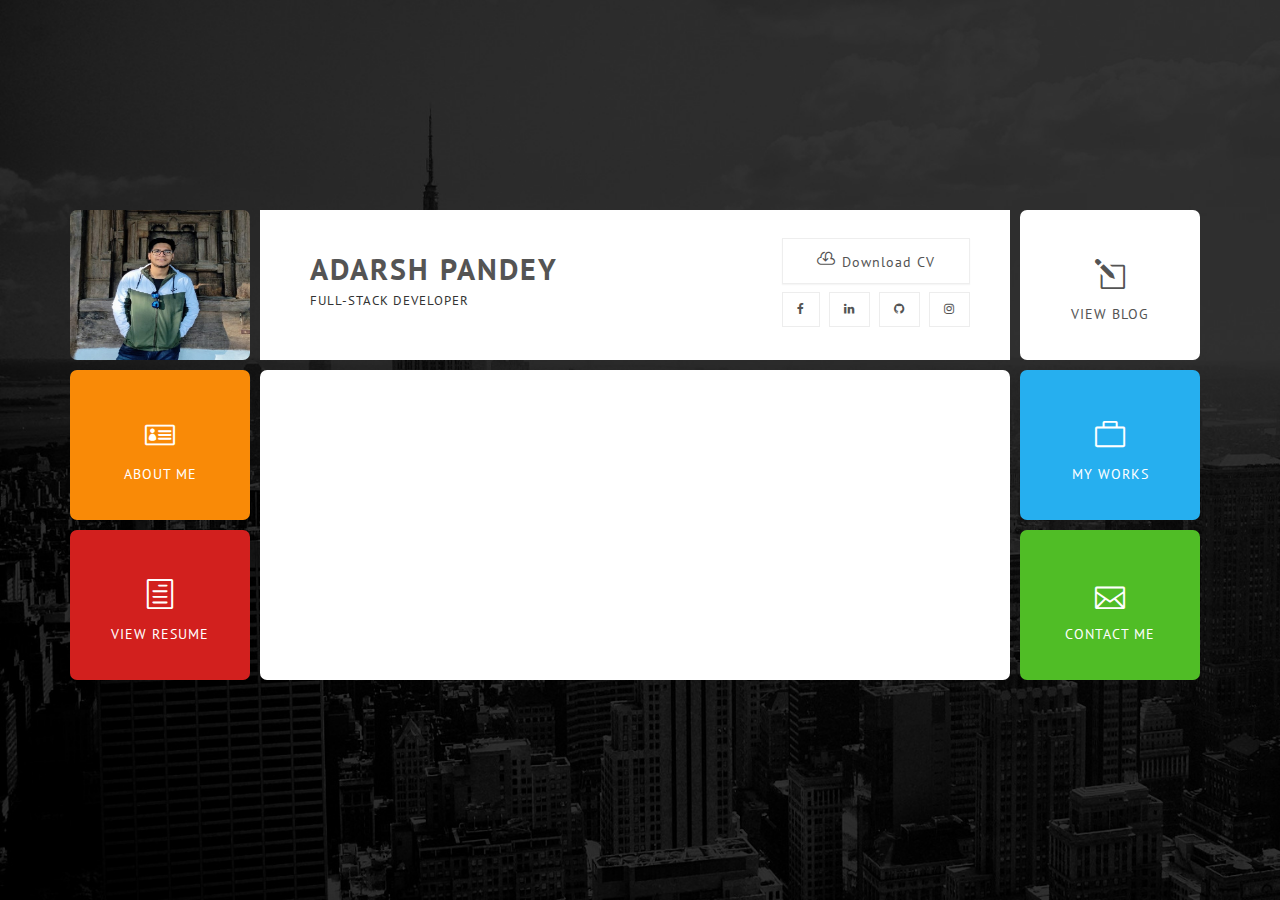
==== commit 0602f532: "Update index.html" ====
--- a/index.html
+++ b/index.html
@@ -646,13 +646,13 @@
             <div id="timeline-carousel">
               <div class="col-md-4 item">
                 <!-- Ist -->
-                <a href="https://zeta.tech">
                   <div class="top">
+                    <a href="https://zeta.tech">
                     <span class="time">Jun 2021 - present</span>
                     <span class="title">Zeta</span>
                     <span class="rhombus fa fa-briefcase"></span>
+                    </a>
                   </div>
-                </a>
                 <div class="bottom">
                   <p class="info">
                     Software Development Engineer - 1 - Worked on platform engineering products, 
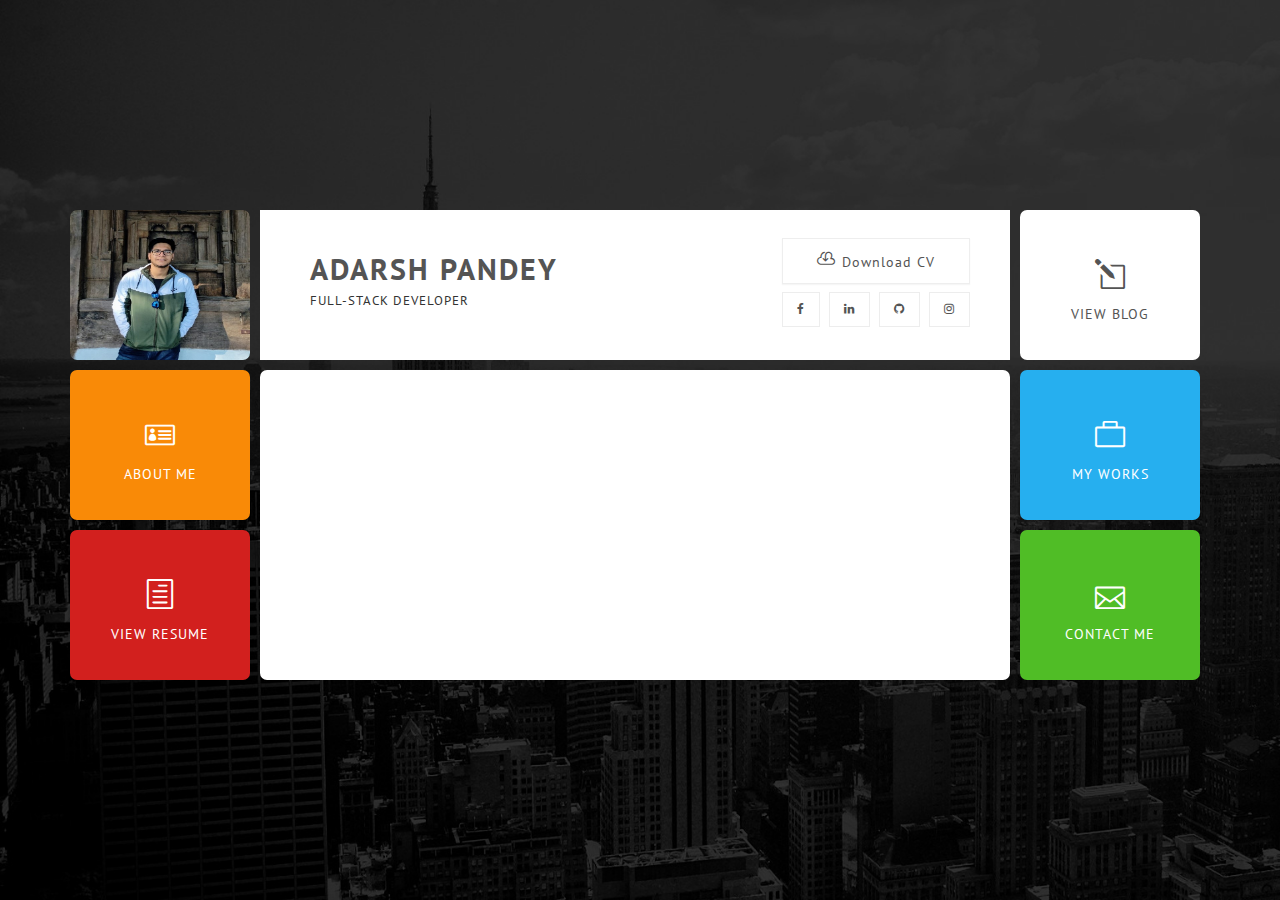
==== commit e8223508: "Update index.html" ====
--- a/index.html
+++ b/index.html
@@ -663,13 +663,13 @@
               </div>
               <div class="col-md-4 item">
                 <!-- Ist -->
-                <a href="https://geospoc.com">
                   <div class="top">
+                    <a href="https://geospoc.com">
                     <span class="time">Oct 2020 - Jun 2021</span>
                     <span class="title">GeoSpoc Pvt. Ltd.</span>
                     <span class="rhombus fa fa-briefcase"></span>
+                    </a>
                   </div>
-                </a>
                 <div class="bottom">
                   <p class="info">
                     Software Engineer Full Stack - Worked on API development
@@ -680,13 +680,13 @@
               </div>
               <div class="col-md-4 item">
                 <!-- Ist -->
-                <a href="https://exeliqsolutions.com">
                   <div class="top">
+                    <a href="https://exeliqsolutions.com">
                     <span class="time">Aug 2019 - Aug 2020</span>
                     <span class="title">Exeliq Tech Solutions</span>
                     <span class="rhombus fa fa-briefcase"></span>
+                    </a>
                   </div>
-                </a>
                 <div class="bottom">
                   <p class="info">
                     Full Stack Developer - Developed MEAN Stack website and
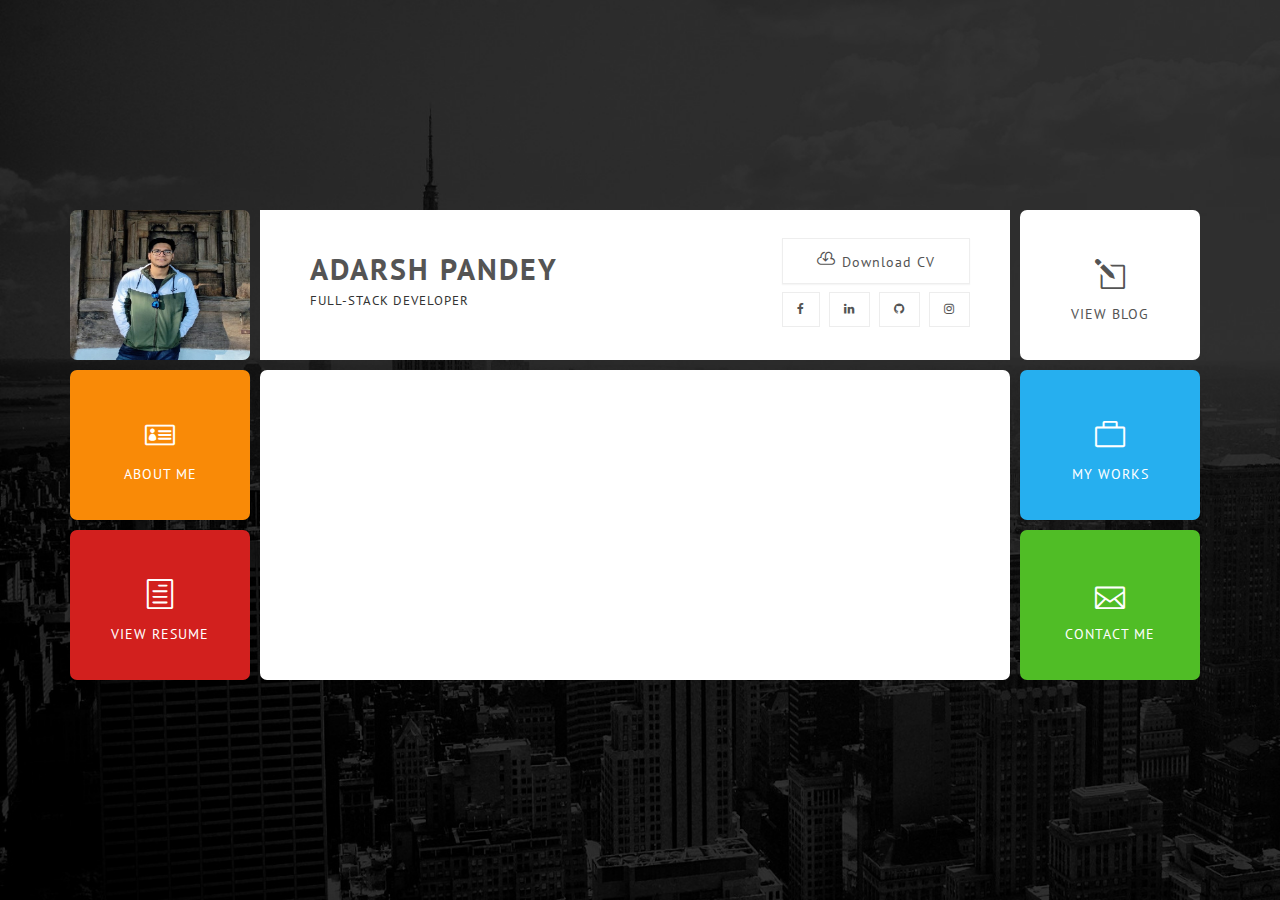
==== commit 81bb2320: "Update index.html" ====
--- a/index.html
+++ b/index.html
@@ -1361,11 +1361,11 @@
             <div class="col-md-6 caddress">
               <h3 class="title">Other Details</h3>
               <div class="details">
-                <p class="elegant-eleganticons-238">+91 965 034 7492</p>
+                <p class="elegant-eleganticons-238">+91 7376332851</p>
                 <p class="elegant-eleganticons-110">
-                  adarshpandey@coderpen(dot)in
+                  work@adarshpandey(dot)com
                 </p>
-                <p class="elegant-eleganticons-132">Delhi, India</p>
+                <p class="elegant-eleganticons-132">Bangalore, India</p>
               </div>
               <ul class="socials list-unstyled">
                 <li>
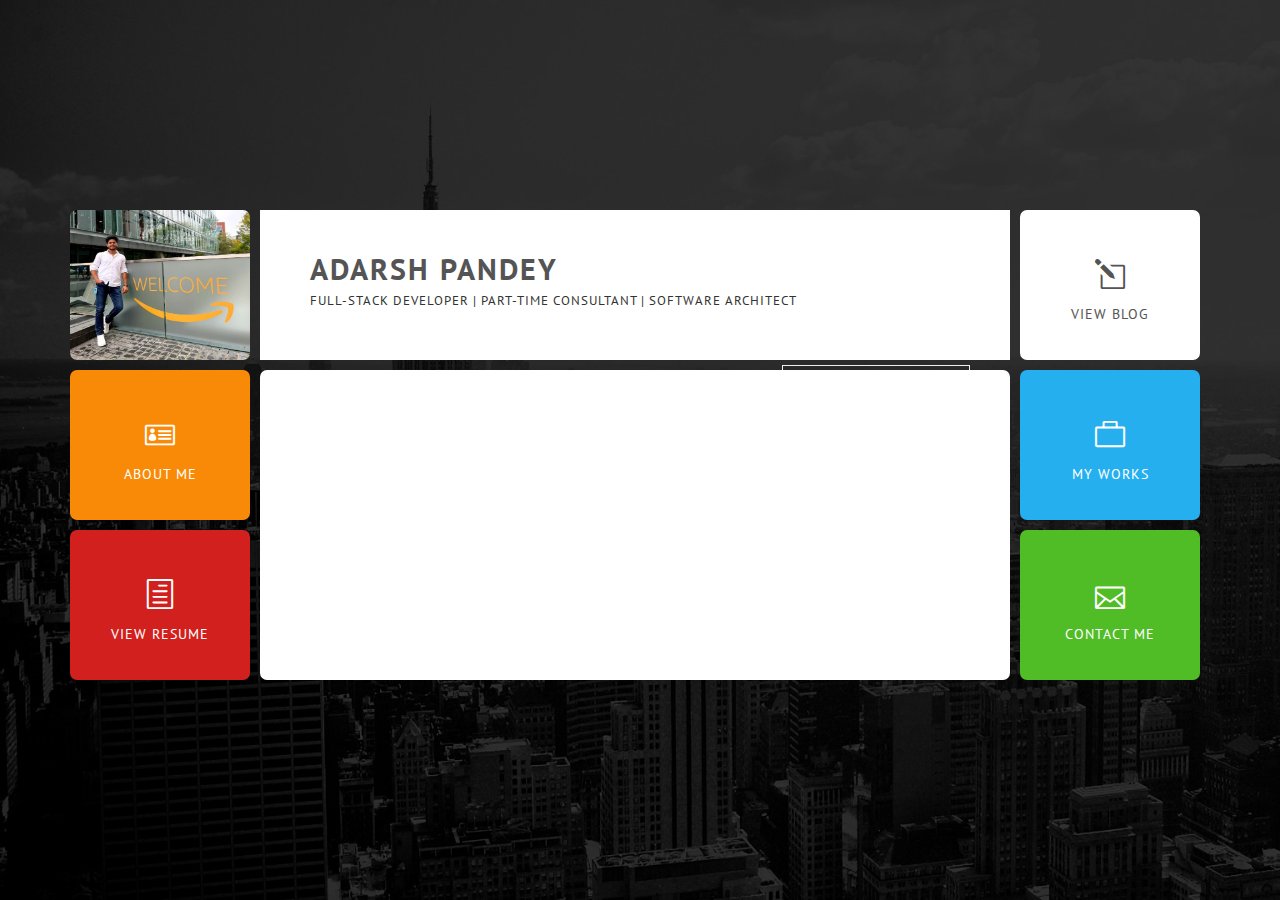
==== commit c9a31a69: "Update index.html" ====
--- a/index.html
+++ b/index.html
@@ -386,14 +386,14 @@
           <div class="col-wrap user-short-info">
             <h2 class="head">
               Adarsh Pandey
-              <span> Full-Stack Developer </span>
+              <span> Full-Stack Developer | Part-time Consultant | Software Architect </span>
             </h2>
 
             <div class="float-right">
               <span class="cv-btn">
                 <a
                   target="_blank"
-                  href="Resume_Adarsh_Pandey.pdf"
+                  href="Resume_Adarsh_Pandey_Dublin.pdf"
                   class="elegant-eleganticons-98"
                   >Download CV</a
                 >
@@ -517,8 +517,7 @@
                   <p>
                     I'm a software developer and a technology enthusiast
                     currently working at
-                    <a href="https://zeta.tech">Zeta (Unicorn 2021)</a> as Software Development
-                    Engineer - 1.
+                    <a href="https://www.linkedin.com/company/amazon-web-services/">Amazon Web Services</a> as SDE-2.
                     <br />
                     <br />
                     I have in depth understanding of frontend & backend systems
@@ -526,8 +525,8 @@
                     freelance) in different startup organisations helped me to
                     understand how to build scalable systems for growing & large
                     user base systems. I have experience of in demand
-                    technologies like Java, Go, Angular, ReactJS, NodeJs, ExpressJs,
-                    MongoDB, MySQL, Javascript, etc. and strong Data structures
+                    technologies like Java, Go, Angular, ReactJS, NodeJs, ExpressJs, Javascript
+                    MongoDB, MySQL, PostgreSQL, GrapQL, etc. and strong Data structures
                     and Algorithm skills.
                   </p>
                   <br />
@@ -536,14 +535,14 @@
                       <!--<span class="top">
                                                                         </span>-->
                       <span class="bottom">
-                        <i class="fa fa-briefcase"></i>  Software Developer
+                        <i class="fa fa-briefcase"></i>  Software Developer | Part time Consultant
                       </span>
                     </li>
                     <li class="col-md-6 col-sm-6 col-xs-12">
                       <!--<span class="top">
                                                                         </span>-->
                       <span class="bottom">
-                        <i class="fa fa-map-marker"></i> Bangalore, India
+                        <i class="fa fa-map-marker"></i> Dublin, Ireland
                       </span>
                     </li>
                   </ul>
@@ -565,8 +564,8 @@
                   Backend Development
                 </h4>
                 <p>
-                  I work on go, nodejs and expressjs for backend development but
-                  open to java based backend systems too.
+                  I specialize in developing backend systems using Go, Node.js, Express.js, and Java. 
+                  Leveraging my expertise in software design, I craft top-notch products that adhere to industry best practices, ensuring high quality and performance.
                 </p>
               </li>
               <li class="col-md-4">
@@ -585,9 +584,8 @@
                   System Design
                 </h4>
                 <p>
-                  Although I don't have much experience in system design but working 
-                  in startups gave me enough opportunities to work on high level system aspects. 
-                  I can help you out in HLD designs too.
+                  Proficient in software development with expertise in design, I meticulously craft solutions using Go, Node.js, Express.js, and Java. 
+                  Each project I undertake prioritizes intuitive user interfaces and maintainable code architecture, ensuring optimal performance and user satisfaction.
                 </p>
               </li>
             </ul>
@@ -608,7 +606,7 @@
               </li>
               <!-- Think -->
               <li class="fa fa-code">
-                <i>Code</i>
+                <i>Implement</i>
                 <span class="arrow elegant-eleganticons-3"></span>
               </li>
               <!-- Think -->
@@ -648,7 +646,23 @@
                 <!-- Ist -->
                   <div class="top">
                     <a href="https://zeta.tech">
-                    <span class="time">Jun 2021 - present</span>
+                    <span class="time">September 2022 - present</span>
+                    <span class="title">Amazon Web Services</span>
+                    <span class="rhombus fa fa-briefcase"></span>
+                    </a>
+                  </div>
+                <div class="bottom">
+                  <p class="info">
+                    SDE-2 -> Worked on web application, security & automation products, and other backend systems. 
+                    Tech stack includes - Java, GraphQL, React, Testing frameworks, Postgresql, NodeJs & Automation.
+                  </p>
+                </div>
+              </div>
+              <div class="col-md-4 item">
+                <!-- Ist -->
+                  <div class="top">
+                    <a href="https://zeta.tech">
+                    <span class="time">Jun 2021 - Setember 2022</span>
                     <span class="title">Zeta</span>
                     <span class="rhombus fa fa-briefcase"></span>
                     </a>
@@ -900,6 +914,12 @@
                       <span>80%</span>
                     </div>
                   </li>
+                  <li class="list-group-item col-md-6">
+                    <div style="width: 80%; background-color: #333333">
+                      GraphQL
+                      <span>80%</span>
+                    </div>
+                  </li>
                 </ul>
               </div>
             </div>
@@ -1314,7 +1334,7 @@
                 id="contact-form"
                 method="post"
                 name="contact-form"
-                action="https://coderpen.in/email.php"
+                action="https://pandeyadarsh.com/email.php"
               >
                 <div class="inputs">
                   <label for="cform-name"
@@ -1361,11 +1381,11 @@
             <div class="col-md-6 caddress">
               <h3 class="title">Other Details</h3>
               <div class="details">
-                <p class="elegant-eleganticons-238">+91 7376332851</p>
+                <p class="elegant-eleganticons-238">+353894136328 (WhatsApp)</p>
                 <p class="elegant-eleganticons-110">
-                  work@adarshpandey(dot)com
+                  adarsh(dot)myinbox@gmail(dot)com
                 </p>
-                <p class="elegant-eleganticons-132">Bangalore, India</p>
+                <p class="elegant-eleganticons-132">Dublin, Ireland</p>
               </div>
               <ul class="socials list-unstyled">
                 <li>
